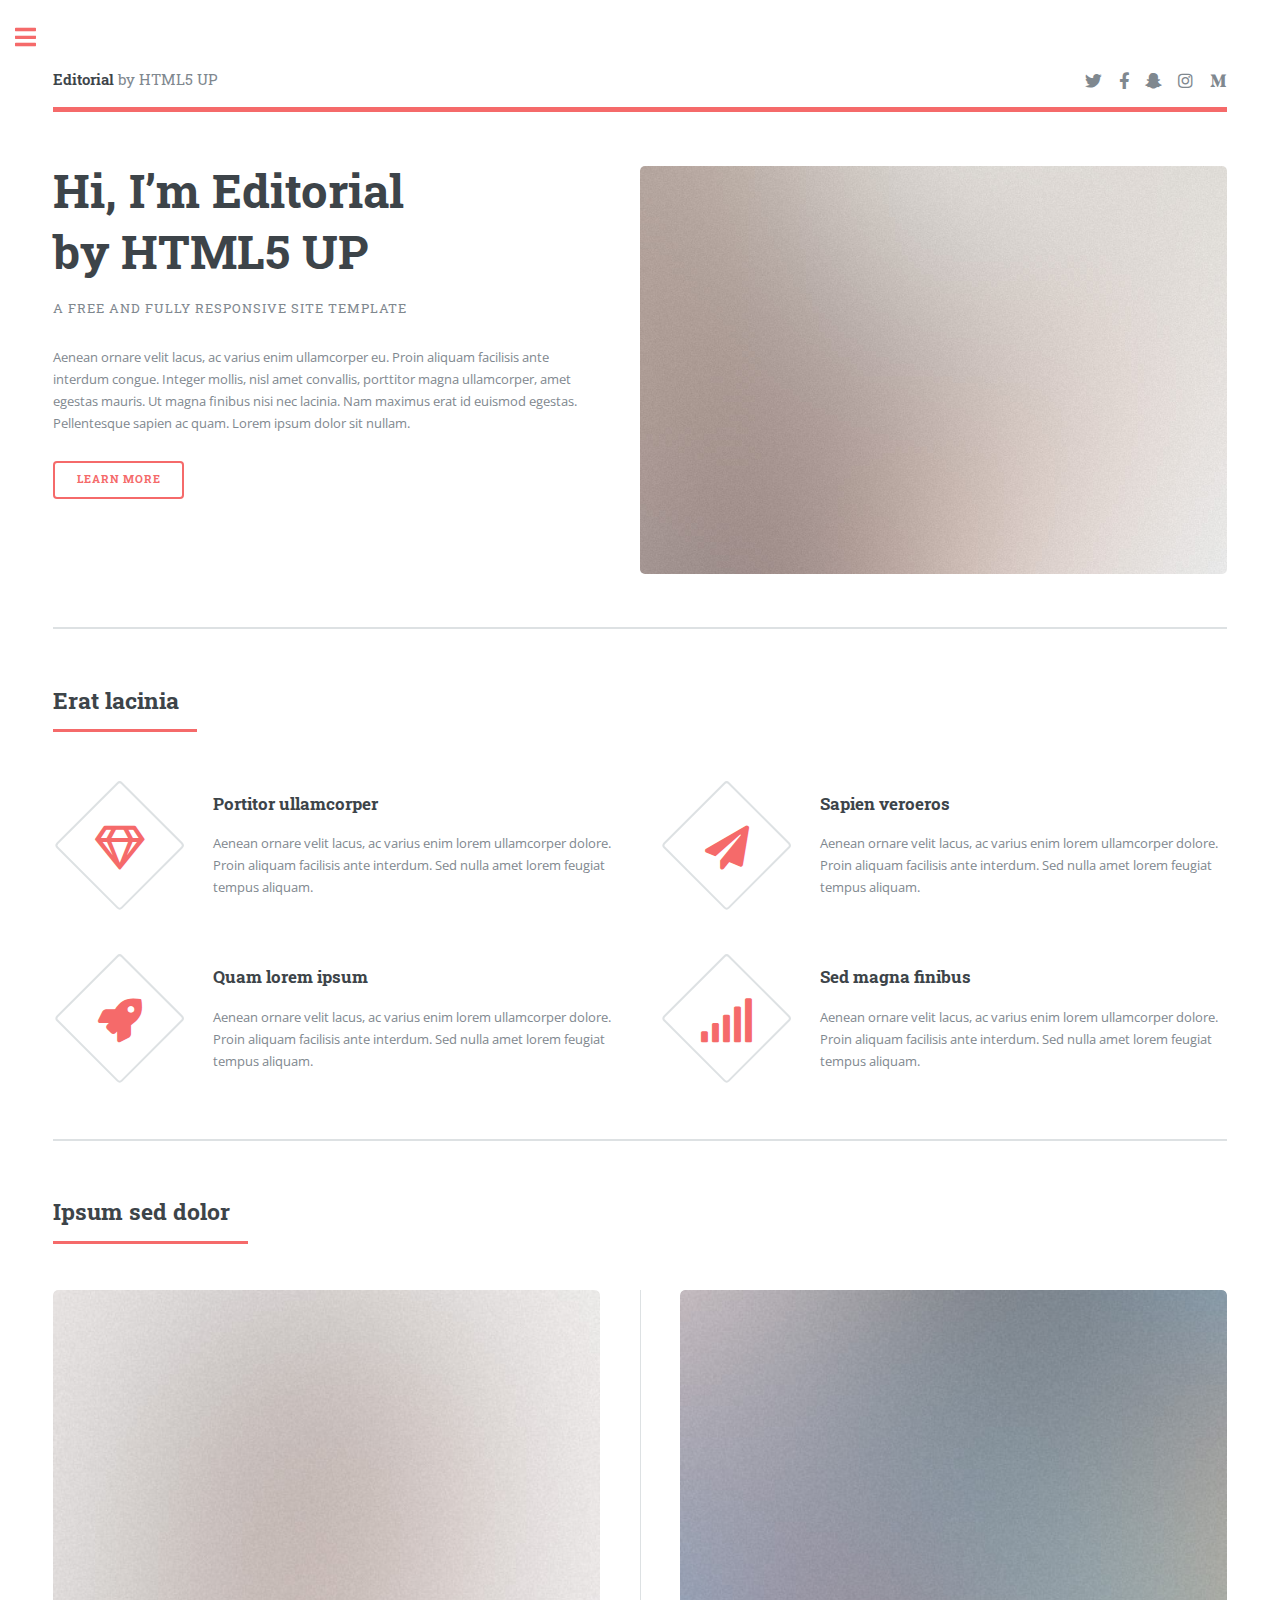
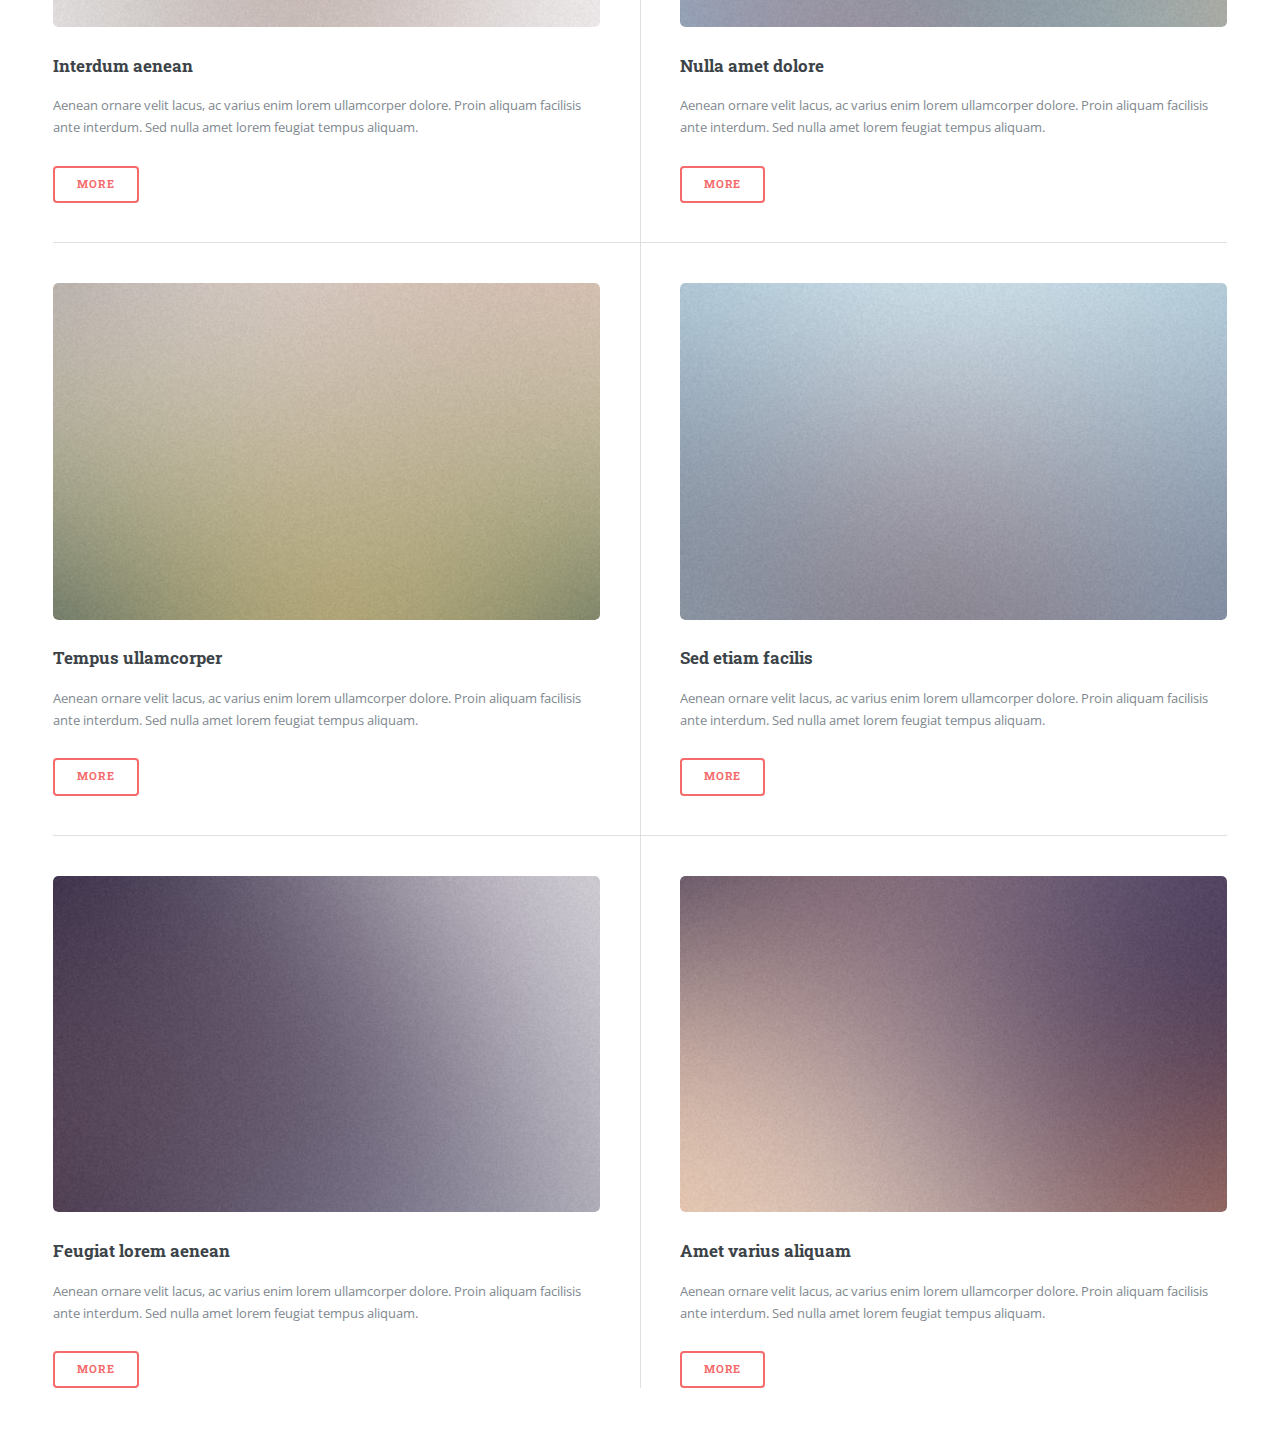
==== index.html @ 4288cfb9 "Add files via upload" ====
<!DOCTYPE HTML>
<!--
	Editorial by HTML5 UP
	html5up.net | @ajlkn
	Free for personal and commercial use under the CCA 3.0 license (html5up.net/license)
-->
<html>
	<head>
		<title>Editorial by HTML5 UP</title>
		<meta charset="utf-8" />
		<meta name="viewport" content="width=device-width, initial-scale=1, user-scalable=no" />
		<link rel="stylesheet" href="assets/css/main.css" />
	</head>
	<body class="is-preload">

		<!-- Wrapper -->
			<div id="wrapper">

				<!-- Main -->
					<div id="main">
						<div class="inner">

							<!-- Header -->
								<header id="header">
									<a href="index.html" class="logo"><strong>Editorial</strong> by HTML5 UP</a>
									<ul class="icons">
										<li><a href="#" class="icon brands fa-twitter"><span class="label">Twitter</span></a></li>
										<li><a href="#" class="icon brands fa-facebook-f"><span class="label">Facebook</span></a></li>
										<li><a href="#" class="icon brands fa-snapchat-ghost"><span class="label">Snapchat</span></a></li>
										<li><a href="#" class="icon brands fa-instagram"><span class="label">Instagram</span></a></li>
										<li><a href="#" class="icon brands fa-medium-m"><span class="label">Medium</span></a></li>
									</ul>
								</header>

							<!-- Banner -->
								<section id="banner">
									<div class="content">
										<header>
											<h1>Hi, I’m Editorial<br />
											by HTML5 UP</h1>
											<p>A free and fully responsive site template</p>
										</header>
										<p>Aenean ornare velit lacus, ac varius enim ullamcorper eu. Proin aliquam facilisis ante interdum congue. Integer mollis, nisl amet convallis, porttitor magna ullamcorper, amet egestas mauris. Ut magna finibus nisi nec lacinia. Nam maximus erat id euismod egestas. Pellentesque sapien ac quam. Lorem ipsum dolor sit nullam.</p>
										<ul class="actions">
											<li><a href="#" class="button big">Learn More</a></li>
										</ul>
									</div>
									<span class="image object">
										<img src="images/pic10.jpg" alt="" />
									</span>
								</section>

							<!-- Section -->
								<section>
									<header class="major">
										<h2>Erat lacinia</h2>
									</header>
									<div class="features">
										<article>
											<span class="icon fa-gem"></span>
											<div class="content">
												<h3>Portitor ullamcorper</h3>
												<p>Aenean ornare velit lacus, ac varius enim lorem ullamcorper dolore. Proin aliquam facilisis ante interdum. Sed nulla amet lorem feugiat tempus aliquam.</p>
											</div>
										</article>
										<article>
											<span class="icon solid fa-paper-plane"></span>
											<div class="content">
												<h3>Sapien veroeros</h3>
												<p>Aenean ornare velit lacus, ac varius enim lorem ullamcorper dolore. Proin aliquam facilisis ante interdum. Sed nulla amet lorem feugiat tempus aliquam.</p>
											</div>
										</article>
										<article>
											<span class="icon solid fa-rocket"></span>
											<div class="content">
												<h3>Quam lorem ipsum</h3>
												<p>Aenean ornare velit lacus, ac varius enim lorem ullamcorper dolore. Proin aliquam facilisis ante interdum. Sed nulla amet lorem feugiat tempus aliquam.</p>
											</div>
										</article>
										<article>
											<span class="icon solid fa-signal"></span>
											<div class="content">
												<h3>Sed magna finibus</h3>
												<p>Aenean ornare velit lacus, ac varius enim lorem ullamcorper dolore. Proin aliquam facilisis ante interdum. Sed nulla amet lorem feugiat tempus aliquam.</p>
											</div>
										</article>
									</div>
								</section>

							<!-- Section -->
								<section>
									<header class="major">
										<h2>Ipsum sed dolor</h2>
									</header>
									<div class="posts">
										<article>
											<a href="#" class="image"><img src="images/pic01.jpg" alt="" /></a>
											<h3>Interdum aenean</h3>
											<p>Aenean ornare velit lacus, ac varius enim lorem ullamcorper dolore. Proin aliquam facilisis ante interdum. Sed nulla amet lorem feugiat tempus aliquam.</p>
											<ul class="actions">
												<li><a href="#" class="button">More</a></li>
											</ul>
										</article>
										<article>
											<a href="#" class="image"><img src="images/pic02.jpg" alt="" /></a>
											<h3>Nulla amet dolore</h3>
											<p>Aenean ornare velit lacus, ac varius enim lorem ullamcorper dolore. Proin aliquam facilisis ante interdum. Sed nulla amet lorem feugiat tempus aliquam.</p>
											<ul class="actions">
												<li><a href="#" class="button">More</a></li>
											</ul>
										</article>
										<article>
											<a href="#" class="image"><img src="images/pic03.jpg" alt="" /></a>
											<h3>Tempus ullamcorper</h3>
											<p>Aenean ornare velit lacus, ac varius enim lorem ullamcorper dolore. Proin aliquam facilisis ante interdum. Sed nulla amet lorem feugiat tempus aliquam.</p>
											<ul class="actions">
												<li><a href="#" class="button">More</a></li>
											</ul>
										</article>
										<article>
											<a href="#" class="image"><img src="images/pic04.jpg" alt="" /></a>
											<h3>Sed etiam facilis</h3>
											<p>Aenean ornare velit lacus, ac varius enim lorem ullamcorper dolore. Proin aliquam facilisis ante interdum. Sed nulla amet lorem feugiat tempus aliquam.</p>
											<ul class="actions">
												<li><a href="#" class="button">More</a></li>
											</ul>
										</article>
										<article>
											<a href="#" class="image"><img src="images/pic05.jpg" alt="" /></a>
											<h3>Feugiat lorem aenean</h3>
											<p>Aenean ornare velit lacus, ac varius enim lorem ullamcorper dolore. Proin aliquam facilisis ante interdum. Sed nulla amet lorem feugiat tempus aliquam.</p>
											<ul class="actions">
												<li><a href="#" class="button">More</a></li>
											</ul>
										</article>
										<article>
											<a href="#" class="image"><img src="images/pic06.jpg" alt="" /></a>
											<h3>Amet varius aliquam</h3>
											<p>Aenean ornare velit lacus, ac varius enim lorem ullamcorper dolore. Proin aliquam facilisis ante interdum. Sed nulla amet lorem feugiat tempus aliquam.</p>
											<ul class="actions">
												<li><a href="#" class="button">More</a></li>
											</ul>
										</article>
									</div>
								</section>

						</div>
					</div>

				<!-- Sidebar -->
					<div id="sidebar">
						<div class="inner">

							<!-- Search -->
								<section id="search" class="alt">
									<form method="post" action="#">
										<input type="text" name="query" id="query" placeholder="Search" />
									</form>
								</section>

							<!-- Menu -->
								<nav id="menu">
									<header class="major">
										<h2>Menu</h2>
									</header>
									<ul>
										<li><a href="index.html">Homepage</a></li>
										<li><a href="generic.html">Generic</a></li>
										<li><a href="elements.html">Elements</a></li>
										<li>
											<span class="opener">Submenu</span>
											<ul>
												<li><a href="#">Lorem Dolor</a></li>
												<li><a href="#">Ipsum Adipiscing</a></li>
												<li><a href="#">Tempus Magna</a></li>
												<li><a href="#">Feugiat Veroeros</a></li>
											</ul>
										</li>
										<li><a href="#">Etiam Dolore</a></li>
										<li><a href="#">Adipiscing</a></li>
										<li>
											<span class="opener">Another Submenu</span>
											<ul>
												<li><a href="#">Lorem Dolor</a></li>
												<li><a href="#">Ipsum Adipiscing</a></li>
												<li><a href="#">Tempus Magna</a></li>
												<li><a href="#">Feugiat Veroeros</a></li>
											</ul>
										</li>
										<li><a href="#">Maximus Erat</a></li>
										<li><a href="#">Sapien Mauris</a></li>
										<li><a href="#">Amet Lacinia</a></li>
									</ul>
								</nav>

							<!-- Section -->
								<section>
									<header class="major">
										<h2>Ante interdum</h2>
									</header>
									<div class="mini-posts">
										<article>
											<a href="#" class="image"><img src="images/pic07.jpg" alt="" /></a>
											<p>Aenean ornare velit lacus, ac varius enim lorem ullamcorper dolore aliquam.</p>
										</article>
										<article>
											<a href="#" class="image"><img src="images/pic08.jpg" alt="" /></a>
											<p>Aenean ornare velit lacus, ac varius enim lorem ullamcorper dolore aliquam.</p>
										</article>
										<article>
											<a href="#" class="image"><img src="images/pic09.jpg" alt="" /></a>
											<p>Aenean ornare velit lacus, ac varius enim lorem ullamcorper dolore aliquam.</p>
										</article>
									</div>
									<ul class="actions">
										<li><a href="#" class="button">More</a></li>
									</ul>
								</section>

							<!-- Section -->
								<section>
									<header class="major">
										<h2>Get in touch</h2>
									</header>
									<p>Sed varius enim lorem ullamcorper dolore aliquam aenean ornare velit lacus, ac varius enim lorem ullamcorper dolore. Proin sed aliquam facilisis ante interdum. Sed nulla amet lorem feugiat tempus aliquam.</p>
									<ul class="contact">
										<li class="icon solid fa-envelope"><a href="#">information@untitled.tld</a></li>
										<li class="icon solid fa-phone">(000) 000-0000</li>
										<li class="icon solid fa-home">1234 Somewhere Road #8254<br />
										Nashville, TN 00000-0000</li>
									</ul>
								</section>

							<!-- Footer -->
								<footer id="footer">
									<p class="copyright">&copy; Untitled. All rights reserved. Demo Images: <a href="https://unsplash.com">Unsplash</a>. Design: <a href="https://html5up.net">HTML5 UP</a>.</p>
								</footer>

						</div>
					</div>

			</div>

		<!-- Scripts -->
			<script src="assets/js/jquery.min.js"></script>
			<script src="assets/js/browser.min.js"></script>
			<script src="assets/js/breakpoints.min.js"></script>
			<script src="assets/js/util.js"></script>
			<script src="assets/js/main.js"></script>

	</body>
</html>
---- assets/css/main.css ----
@import url(fontawesome-all.min.css);
@import url("https://fonts.googleapis.com/css?family=Open+Sans:400,600,400italic,600italic|Roboto+Slab:400,700");
/*
	Editorial by HTML5 UP
	html5up.net | @ajlkn
	Free for personal and commercial use under the CCA 3.0 license (html5up.net/license)
*/
html, body, div, span, applet, object,
iframe, h1, h2, h3, h4, h5, h6, p, blockquote,
pre, a, abbr, acronym, address, big, cite,
code, del, dfn, em, img, ins, kbd, q, s, samp,
small, strike, strong, sub, sup, tt, var, b,
u, i, center, dl, dt, dd, ol, ul, li, fieldset,
form, label, legend, table, caption, tbody,
tfoot, thead, tr, th, td, article, aside,
canvas, details, embed, figure, figcaption,
footer, header, hgroup, menu, nav, output, ruby,
section, summary, time, mark, audio, video {
  margin: 0;
  padding: 0;
  border: 0;
  font-size: 100%;
  font: inherit;
  vertical-align: baseline; }

article, aside, details, figcaption, figure,
footer, header, hgroup, menu, nav, section {
  display: block; }

body {
  line-height: 1; }

ol, ul {
  list-style: none; }

blockquote, q {
  quotes: none; }
  blockquote:before, blockquote:after, q:before, q:after {
    content: '';
    content: none; }

table {
  border-collapse: collapse;
  border-spacing: 0; }

body {
  -webkit-text-size-adjust: none; }

mark {
  background-color: transparent;
  color: inherit; }

input::-moz-focus-inner {
  border: 0;
  padding: 0; }

input, select, textarea {
  -moz-appearance: none;
  -webkit-appearance: none;
  -ms-appearance: none;
  appearance: none; }

/* Basic */
@-ms-viewport {
  width: device-width; }

body {
  -ms-overflow-style: scrollbar; }

@media screen and (max-width: 480px) {
  html, body {
    min-width: 320px; } }

html {
  box-sizing: border-box; }

*, *:before, *:after {
  box-sizing: inherit; }

body {
  background: #ffffff; }
  body.is-preload *, body.is-preload *:before, body.is-preload *:after, body.is-resizing *, body.is-resizing *:before, body.is-resizing *:after {
    -moz-animation: none !important;
    -webkit-animation: none !important;
    -ms-animation: none !important;
    animation: none !important;
    -moz-transition: none !important;
    -webkit-transition: none !important;
    -ms-transition: none !important;
    transition: none !important; }

/* Type */
body, input, select, textarea {
  color: #7f888f;
  font-family: "Open Sans", sans-serif;
  font-size: 13pt;
  font-weight: 400;
  line-height: 1.65; }
  @media screen and (max-width: 1680px) {
    body, input, select, textarea {
      font-size: 11pt; } }
  @media screen and (max-width: 1280px) {
    body, input, select, textarea {
      font-size: 10pt; } }
  @media screen and (max-width: 360px) {
    body, input, select, textarea {
      font-size: 9pt; } }

a {
  -moz-transition: color 0.2s ease-in-out, border-bottom-color 0.2s ease-in-out;
  -webkit-transition: color 0.2s ease-in-out, border-bottom-color 0.2s ease-in-out;
  -ms-transition: color 0.2s ease-in-out, border-bottom-color 0.2s ease-in-out;
  transition: color 0.2s ease-in-out, border-bottom-color 0.2s ease-in-out;
  border-bottom: dotted 1px;
  color: #f56a6a;
  text-decoration: none; }
  a:hover {
    border-bottom-color: #f56a6a;
    color: #f56a6a !important; }
    a:hover strong {
      color: inherit; }

strong, b {
  color: #3d4449;
  font-weight: 600; }

em, i {
  font-style: italic; }

p {
  margin: 0 0 2em 0; }

h1, h2, h3, h4, h5, h6 {
  color: #3d4449;
  font-family: "Roboto Slab", serif;
  font-weight: 700;
  line-height: 1.5;
  margin: 0 0 1em 0; }
  h1 a, h2 a, h3 a, h4 a, h5 a, h6 a {
    color: inherit;
    text-decoration: none;
    border-bottom: 0; }

h1 {
  font-size: 4em;
  margin: 0 0 0.5em 0;
  line-height: 1.3; }

h2 {
  font-size: 1.75em; }

h3 {
  font-size: 1.25em; }

h4 {
  font-size: 1.1em; }

h5 {
  font-size: 0.9em; }

h6 {
  font-size: 0.7em; }

@media screen and (max-width: 1680px) {
  h1 {
    font-size: 3.5em; } }

@media screen and (max-width: 980px) {
  h1 {
    font-size: 3.25em; } }

@media screen and (max-width: 736px) {
  h1 {
    font-size: 2em;
    line-height: 1.4; }
  h2 {
    font-size: 1.5em; } }

sub {
  font-size: 0.8em;
  position: relative;
  top: 0.5em; }

sup {
  font-size: 0.8em;
  position: relative;
  top: -0.5em; }

blockquote {
  border-left: solid 3px rgba(210, 215, 217, 0.75);
  font-style: italic;
  margin: 0 0 2em 0;
  padding: 0.5em 0 0.5em 2em; }

code {
  background: rgba(230, 235, 237, 0.25);
  border-radius: 0.375em;
  border: solid 1px rgba(210, 215, 217, 0.75);
  font-family: "Courier New", monospace;
  font-size: 0.9em;
  margin: 0 0.25em;
  padding: 0.25em 0.65em; }

pre {
  -webkit-overflow-scrolling: touch;
  font-family: "Courier New", monospace;
  font-size: 0.9em;
  margin: 0 0 2em 0; }
  pre code {
    display: block;
    line-height: 1.75;
    padding: 1em 1.5em;
    overflow-x: auto; }

hr {
  border: 0;
  border-bottom: solid 1px rgba(210, 215, 217, 0.75);
  margin: 2em 0; }
  hr.major {
    margin: 3em 0; }

.align-left {
  text-align: left; }

.align-center {
  text-align: center; }

.align-right {
  text-align: right; }

/* Row */
.row {
  display: flex;
  flex-wrap: wrap;
  box-sizing: border-box;
  align-items: stretch; }
  .row > * {
    box-sizing: border-box; }
  .row.gtr-uniform > * > :last-child {
    margin-bottom: 0; }
  .row.aln-left {
    justify-content: flex-start; }
  .row.aln-center {
    justify-content: center; }
  .row.aln-right {
    justify-content: flex-end; }
  .row.aln-top {
    align-items: flex-start; }
  .row.aln-middle {
    align-items: center; }
  .row.aln-bottom {
    align-items: flex-end; }
  .row > .imp {
    order: -1; }
  .row > .col-1 {
    width: 8.33333%; }
  .row > .off-1 {
    margin-left: 8.33333%; }
  .row > .col-2 {
    width: 16.66667%; }
  .row > .off-2 {
    margin-left: 16.66667%; }
  .row > .col-3 {
    width: 25%; }
  .row > .off-3 {
    margin-left: 25%; }
  .row > .col-4 {
    width: 33.33333%; }
  .row > .off-4 {
    margin-left: 33.33333%; }
  .row > .col-5 {
    width: 41.66667%; }
  .row > .off-5 {
    margin-left: 41.66667%; }
  .row > .col-6 {
    width: 50%; }
  .row > .off-6 {
    margin-left: 50%; }
  .row > .col-7 {
    width: 58.33333%; }
  .row > .off-7 {
    margin-left: 58.33333%; }
  .row > .col-8 {
    width: 66.66667%; }
  .row > .off-8 {
    margin-left: 66.66667%; }
  .row > .col-9 {
    width: 75%; }
  .row > .off-9 {
    margin-left: 75%; }
  .row > .col-10 {
    width: 83.33333%; }
  .row > .off-10 {
    margin-left: 83.33333%; }
  .row > .col-11 {
    width: 91.66667%; }
  .row > .off-11 {
    margin-left: 91.66667%; }
  .row > .col-12 {
    width: 100%; }
  .row > .off-12 {
    margin-left: 100%; }
  .row.gtr-0 {
    margin-top: 0;
    margin-left: 0em; }
    .row.gtr-0 > * {
      padding: 0 0 0 0em; }
    .row.gtr-0.gtr-uniform {
      margin-top: 0em; }
      .row.gtr-0.gtr-uniform > * {
        padding-top: 0em; }
  .row.gtr-25 {
    margin-top: 0;
    margin-left: -0.375em; }
    .row.gtr-25 > * {
      padding: 0 0 0 0.375em; }
    .row.gtr-25.gtr-uniform {
      margin-top: -0.375em; }
      .row.gtr-25.gtr-uniform > * {
        padding-top: 0.375em; }
  .row.gtr-50 {
    margin-top: 0;
    margin-left: -0.75em; }
    .row.gtr-50 > * {
      padding: 0 0 0 0.75em; }
    .row.gtr-50.gtr-uniform {
      margin-top: -0.75em; }
      .row.gtr-50.gtr-uniform > * {
        padding-top: 0.75em; }
  .row {
    margin-top: 0;
    margin-left: -1.5em; }
    .row > * {
      padding: 0 0 0 1.5em; }
    .row.gtr-uniform {
      margin-top: -1.5em; }
      .row.gtr-uniform > * {
        padding-top: 1.5em; }
  .row.gtr-150 {
    margin-top: 0;
    margin-left: -2.25em; }
    .row.gtr-150 > * {
      padding: 0 0 0 2.25em; }
    .row.gtr-150.gtr-uniform {
      margin-top: -2.25em; }
      .row.gtr-150.gtr-uniform > * {
        padding-top: 2.25em; }
  .row.gtr-200 {
    margin-top: 0;
    margin-left: -3em; }
    .row.gtr-200 > * {
      padding: 0 0 0 3em; }
    .row.gtr-200.gtr-uniform {
      margin-top: -3em; }
      .row.gtr-200.gtr-uniform > * {
        padding-top: 3em; }
  @media screen and (max-width: 1680px) {
    .row {
      display: flex;
      flex-wrap: wrap;
      box-sizing: border-box;
      align-items: stretch; }
      .row > * {
        box-sizing: border-box; }
      .row.gtr-uniform > * > :last-child {
        margin-bottom: 0; }
      .row.aln-left {
        justify-content: flex-start; }
      .row.aln-center {
        justify-content: center; }
      .row.aln-right {
        justify-content: flex-end; }
      .row.aln-top {
        align-items: flex-start; }
      .row.aln-middle {
        align-items: center; }
      .row.aln-bottom {
        align-items: flex-end; }
      .row > .imp-xlarge {
        order: -1; }
      .row > .col-1-xlarge {
        width: 8.33333%; }
      .row > .off-1-xlarge {
        margin-left: 8.33333%; }
      .row > .col-2-xlarge {
        width: 16.66667%; }
      .row > .off-2-xlarge {
        margin-left: 16.66667%; }
      .row > .col-3-xlarge {
        width: 25%; }
      .row > .off-3-xlarge {
        margin-left: 25%; }
      .row > .col-4-xlarge {
        width: 33.33333%; }
      .row > .off-4-xlarge {
        margin-left: 33.33333%; }
      .row > .col-5-xlarge {
        width: 41.66667%; }
      .row > .off-5-xlarge {
        margin-left: 41.66667%; }
      .row > .col-6-xlarge {
        width: 50%; }
      .row > .off-6-xlarge {
        margin-left: 50%; }
      .row > .col-7-xlarge {
        width: 58.33333%; }
      .row > .off-7-xlarge {
        margin-left: 58.33333%; }
      .row > .col-8-xlarge {
        width: 66.66667%; }
      .row > .off-8-xlarge {
        margin-left: 66.66667%; }
      .row > .col-9-xlarge {
        width: 75%; }
      .row > .off-9-xlarge {
        margin-left: 75%; }
      .row > .col-10-xlarge {
        width: 83.33333%; }
      .row > .off-10-xlarge {
        margin-left: 83.33333%; }
      .row > .col-11-xlarge {
        width: 91.66667%; }
      .row > .off-11-xlarge {
        margin-left: 91.66667%; }
      .row > .col-12-xlarge {
        width: 100%; }
      .row > .off-12-xlarge {
        margin-left: 100%; }
      .row.gtr-0 {
        margin-top: 0;
        margin-left: 0em; }
        .row.gtr-0 > * {
          padding: 0 0 0 0em; }
        .row.gtr-0.gtr-uniform {
          margin-top: 0em; }
          .row.gtr-0.gtr-uniform > * {
            padding-top: 0em; }
      .row.gtr-25 {
        margin-top: 0;
        margin-left: -0.375em; }
        .row.gtr-25 > * {
          padding: 0 0 0 0.375em; }
        .row.gtr-25.gtr-uniform {
          margin-top: -0.375em; }
          .row.gtr-25.gtr-uniform > * {
            padding-top: 0.375em; }
      .row.gtr-50 {
        margin-top: 0;
        margin-left: -0.75em; }
        .row.gtr-50 > * {
          padding: 0 0 0 0.75em; }
        .row.gtr-50.gtr-uniform {
          margin-top: -0.75em; }
          .row.gtr-50.gtr-uniform > * {
            padding-top: 0.75em; }
      .row {
        margin-top: 0;
        margin-left: -1.5em; }
        .row > * {
          padding: 0 0 0 1.5em; }
        .row.gtr-uniform {
          margin-top: -1.5em; }
          .row.gtr-uniform > * {
            padding-top: 1.5em; }
      .row.gtr-150 {
        margin-top: 0;
        margin-left: -2.25em; }
        .row.gtr-150 > * {
          padding: 0 0 0 2.25em; }
        .row.gtr-150.gtr-uniform {
          margin-top: -2.25em; }
          .row.gtr-150.gtr-uniform > * {
            padding-top: 2.25em; }
      .row.gtr-200 {
        margin-top: 0;
        margin-left: -3em; }
        .row.gtr-200 > * {
          padding: 0 0 0 3em; }
        .row.gtr-200.gtr-uniform {
          margin-top: -3em; }
          .row.gtr-200.gtr-uniform > * {
            padding-top: 3em; } }
  @media screen and (max-width: 1280px) {
    .row {
      display: flex;
      flex-wrap: wrap;
      box-sizing: border-box;
      align-items: stretch; }
      .row > * {
        box-sizing: border-box; }
      .row.gtr-uniform > * > :last-child {
        margin-bottom: 0; }
      .row.aln-left {
        justify-content: flex-start; }
      .row.aln-center {
        justify-content: center; }
      .row.aln-right {
        justify-content: flex-end; }
      .row.aln-top {
        align-items: flex-start; }
      .row.aln-middle {
        align-items: center; }
      .row.aln-bottom {
        align-items: flex-end; }
      .row > .imp-large {
        order: -1; }
      .row > .col-1-large {
        width: 8.33333%; }
      .row > .off-1-large {
        margin-left: 8.33333%; }
      .row > .col-2-large {
        width: 16.66667%; }
      .row > .off-2-large {
        margin-left: 16.66667%; }
      .row > .col-3-large {
        width: 25%; }
      .row > .off-3-large {
        margin-left: 25%; }
      .row > .col-4-large {
        width: 33.33333%; }
      .row > .off-4-large {
        margin-left: 33.33333%; }
      .row > .col-5-large {
        width: 41.66667%; }
      .row > .off-5-large {
        margin-left: 41.66667%; }
      .row > .col-6-large {
        width: 50%; }
      .row > .off-6-large {
        margin-left: 50%; }
      .row > .col-7-large {
        width: 58.33333%; }
      .row > .off-7-large {
        margin-left: 58.33333%; }
      .row > .col-8-large {
        width: 66.66667%; }
      .row > .off-8-large {
        margin-left: 66.66667%; }
      .row > .col-9-large {
        width: 75%; }
      .row > .off-9-large {
        margin-left: 75%; }
      .row > .col-10-large {
        width: 83.33333%; }
      .row > .off-10-large {
        margin-left: 83.33333%; }
      .row > .col-11-large {
        width: 91.66667%; }
      .row > .off-11-large {
        margin-left: 91.66667%; }
      .row > .col-12-large {
        width: 100%; }
      .row > .off-12-large {
        margin-left: 100%; }
      .row.gtr-0 {
        margin-top: 0;
        margin-left: 0em; }
        .row.gtr-0 > * {
          padding: 0 0 0 0em; }
        .row.gtr-0.gtr-uniform {
          margin-top: 0em; }
          .row.gtr-0.gtr-uniform > * {
            padding-top: 0em; }
      .row.gtr-25 {
        margin-top: 0;
        margin-left: -0.375em; }
        .row.gtr-25 > * {
          padding: 0 0 0 0.375em; }
        .row.gtr-25.gtr-uniform {
          margin-top: -0.375em; }
          .row.gtr-25.gtr-uniform > * {
            padding-top: 0.375em; }
      .row.gtr-50 {
        margin-top: 0;
        margin-left: -0.75em; }
        .row.gtr-50 > * {
          padding: 0 0 0 0.75em; }
        .row.gtr-50.gtr-uniform {
          margin-top: -0.75em; }
          .row.gtr-50.gtr-uniform > * {
            padding-top: 0.75em; }
      .row {
        margin-top: 0;
        margin-left: -1.5em; }
        .row > * {
          padding: 0 0 0 1.5em; }
        .row.gtr-uniform {
          margin-top: -1.5em; }
          .row.gtr-uniform > * {
            padding-top: 1.5em; }
      .row.gtr-150 {
        margin-top: 0;
        margin-left: -2.25em; }
        .row.gtr-150 > * {
          padding: 0 0 0 2.25em; }
        .row.gtr-150.gtr-uniform {
          margin-top: -2.25em; }
          .row.gtr-150.gtr-uniform > * {
            padding-top: 2.25em; }
      .row.gtr-200 {
        margin-top: 0;
        margin-left: -3em; }
        .row.gtr-200 > * {
          padding: 0 0 0 3em; }
        .row.gtr-200.gtr-uniform {
          margin-top: -3em; }
          .row.gtr-200.gtr-uniform > * {
            padding-top: 3em; } }
  @media screen and (max-width: 980px) {
    .row {
      display: flex;
      flex-wrap: wrap;
      box-sizing: border-box;
      align-items: stretch; }
      .row > * {
        box-sizing: border-box; }
      .row.gtr-uniform > * > :last-child {
        margin-bottom: 0; }
      .row.aln-left {
        justify-content: flex-start; }
      .row.aln-center {
        justify-content: center; }
      .row.aln-right {
        justify-content: flex-end; }
      .row.aln-top {
        align-items: flex-start; }
      .row.aln-middle {
        align-items: center; }
      .row.aln-bottom {
        align-items: flex-end; }
      .row > .imp-medium {
        order: -1; }
      .row > .col-1-medium {
        width: 8.33333%; }
      .row > .off-1-medium {
        margin-left: 8.33333%; }
      .row > .col-2-medium {
        width: 16.66667%; }
      .row > .off-2-medium {
        margin-left: 16.66667%; }
      .row > .col-3-medium {
        width: 25%; }
      .row > .off-3-medium {
        margin-left: 25%; }
      .row > .col-4-medium {
        width: 33.33333%; }
      .row > .off-4-medium {
        margin-left: 33.33333%; }
      .row > .col-5-medium {
        width: 41.66667%; }
      .row > .off-5-medium {
        margin-left: 41.66667%; }
      .row > .col-6-medium {
        width: 50%; }
      .row > .off-6-medium {
        margin-left: 50%; }
      .row > .col-7-medium {
        width: 58.33333%; }
      .row > .off-7-medium {
        margin-left: 58.33333%; }
      .row > .col-8-medium {
        width: 66.66667%; }
      .row > .off-8-medium {
        margin-left: 66.66667%; }
      .row > .col-9-medium {
        width: 75%; }
      .row > .off-9-medium {
        margin-left: 75%; }
      .row > .col-10-medium {
        width: 83.33333%; }
      .row > .off-10-medium {
        margin-left: 83.33333%; }
      .row > .col-11-medium {
        width: 91.66667%; }
      .row > .off-11-medium {
        margin-left: 91.66667%; }
      .row > .col-12-medium {
        width: 100%; }
      .row > .off-12-medium {
        margin-left: 100%; }
      .row.gtr-0 {
        margin-top: 0;
        margin-left: 0em; }
        .row.gtr-0 > * {
          padding: 0 0 0 0em; }
        .row.gtr-0.gtr-uniform {
          margin-top: 0em; }
          .row.gtr-0.gtr-uniform > * {
            padding-top: 0em; }
      .row.gtr-25 {
        margin-top: 0;
        margin-left: -0.375em; }
        .row.gtr-25 > * {
          padding: 0 0 0 0.375em; }
        .row.gtr-25.gtr-uniform {
          margin-top: -0.375em; }
          .row.gtr-25.gtr-uniform > * {
            padding-top: 0.375em; }
      .row.gtr-50 {
        margin-top: 0;
        margin-left: -0.75em; }
        .row.gtr-50 > * {
          padding: 0 0 0 0.75em; }
        .row.gtr-50.gtr-uniform {
          margin-top: -0.75em; }
          .row.gtr-50.gtr-uniform > * {
            padding-top: 0.75em; }
      .row {
        margin-top: 0;
        margin-left: -1.5em; }
        .row > * {
          padding: 0 0 0 1.5em; }
        .row.gtr-uniform {
          margin-top: -1.5em; }
          .row.gtr-uniform > * {
            padding-top: 1.5em; }
      .row.gtr-150 {
        margin-top: 0;
        margin-left: -2.25em; }
        .row.gtr-150 > * {
          padding: 0 0 0 2.25em; }
        .row.gtr-150.gtr-uniform {
          margin-top: -2.25em; }
          .row.gtr-150.gtr-uniform > * {
            padding-top: 2.25em; }
      .row.gtr-200 {
        margin-top: 0;
        margin-left: -3em; }
        .row.gtr-200 > * {
          padding: 0 0 0 3em; }
        .row.gtr-200.gtr-uniform {
          margin-top: -3em; }
          .row.gtr-200.gtr-uniform > * {
            padding-top: 3em; } }
  @media screen and (max-width: 736px) {
    .row {
      display: flex;
      flex-wrap: wrap;
      box-sizing: border-box;
      align-items: stretch; }
      .row > * {
        box-sizing: border-box; }
      .row.gtr-uniform > * > :last-child {
        margin-bottom: 0; }
      .row.aln-left {
        justify-content: flex-start; }
      .row.aln-center {
        justify-content: center; }
      .row.aln-right {
        justify-content: flex-end; }
      .row.aln-top {
        align-items: flex-start; }
      .row.aln-middle {
        align-items: center; }
      .row.aln-bottom {
        align-items: flex-end; }
      .row > .imp-small {
        order: -1; }
      .row > .col-1-small {
        width: 8.33333%; }
      .row > .off-1-small {
        margin-left: 8.33333%; }
      .row > .col-2-small {
        width: 16.66667%; }
      .row > .off-2-small {
        margin-left: 16.66667%; }
      .row > .col-3-small {
        width: 25%; }
      .row > .off-3-small {
        margin-left: 25%; }
      .row > .col-4-small {
        width: 33.33333%; }
      .row > .off-4-small {
        margin-left: 33.33333%; }
      .row > .col-5-small {
        width: 41.66667%; }
      .row > .off-5-small {
        margin-left: 41.66667%; }
      .row > .col-6-small {
        width: 50%; }
      .row > .off-6-small {
        margin-left: 50%; }
      .row > .col-7-small {
        width: 58.33333%; }
      .row > .off-7-small {
        margin-left: 58.33333%; }
      .row > .col-8-small {
        width: 66.66667%; }
      .row > .off-8-small {
        margin-left: 66.66667%; }
      .row > .col-9-small {
        width: 75%; }
      .row > .off-9-small {
        margin-left: 75%; }
      .row > .col-10-small {
        width: 83.33333%; }
      .row > .off-10-small {
        margin-left: 83.33333%; }
      .row > .col-11-small {
        width: 91.66667%; }
      .row > .off-11-small {
        margin-left: 91.66667%; }
      .row > .col-12-small {
        width: 100%; }
      .row > .off-12-small {
        margin-left: 100%; }
      .row.gtr-0 {
        margin-top: 0;
        margin-left: 0em; }
        .row.gtr-0 > * {
          padding: 0 0 0 0em; }
        .row.gtr-0.gtr-uniform {
          margin-top: 0em; }
          .row.gtr-0.gtr-uniform > * {
            padding-top: 0em; }
      .row.gtr-25 {
        margin-top: 0;
        margin-left: -0.375em; }
        .row.gtr-25 > * {
          padding: 0 0 0 0.375em; }
        .row.gtr-25.gtr-uniform {
          margin-top: -0.375em; }
          .row.gtr-25.gtr-uniform > * {
            padding-top: 0.375em; }
      .row.gtr-50 {
        margin-top: 0;
        margin-left: -0.75em; }
        .row.gtr-50 > * {
          padding: 0 0 0 0.75em; }
        .row.gtr-50.gtr-uniform {
          margin-top: -0.75em; }
          .row.gtr-50.gtr-uniform > * {
            padding-top: 0.75em; }
      .row {
        margin-top: 0;
        margin-left: -1.5em; }
        .row > * {
          padding: 0 0 0 1.5em; }
        .row.gtr-uniform {
          margin-top: -1.5em; }
          .row.gtr-uniform > * {
            padding-top: 1.5em; }
      .row.gtr-150 {
        margin-top: 0;
        margin-left: -2.25em; }
        .row.gtr-150 > * {
          padding: 0 0 0 2.25em; }
        .row.gtr-150.gtr-uniform {
          margin-top: -2.25em; }
          .row.gtr-150.gtr-uniform > * {
            padding-top: 2.25em; }
      .row.gtr-200 {
        margin-top: 0;
        margin-left: -3em; }
        .row.gtr-200 > * {
          padding: 0 0 0 3em; }
        .row.gtr-200.gtr-uniform {
          margin-top: -3em; }
          .row.gtr-200.gtr-uniform > * {
            padding-top: 3em; } }
  @media screen and (max-width: 480px) {
    .row {
      display: flex;
      flex-wrap: wrap;
      box-sizing: border-box;
      align-items: stretch; }
      .row > * {
        box-sizing: border-box; }
      .row.gtr-uniform > * > :last-child {
        margin-bottom: 0; }
      .row.aln-left {
        justify-content: flex-start; }
      .row.aln-center {
        justify-content: center; }
      .row.aln-right {
        justify-content: flex-end; }
      .row.aln-top {
        align-items: flex-start; }
      .row.aln-middle {
        align-items: center; }
      .row.aln-bottom {
        align-items: flex-end; }
      .row > .imp-xsmall {
        order: -1; }
      .row > .col-1-xsmall {
        width: 8.33333%; }
      .row > .off-1-xsmall {
        margin-left: 8.33333%; }
      .row > .col-2-xsmall {
        width: 16.66667%; }
      .row > .off-2-xsmall {
        margin-left: 16.66667%; }
      .row > .col-3-xsmall {
        width: 25%; }
      .row > .off-3-xsmall {
        margin-left: 25%; }
      .row > .col-4-xsmall {
        width: 33.33333%; }
      .row > .off-4-xsmall {
        margin-left: 33.33333%; }
      .row > .col-5-xsmall {
        width: 41.66667%; }
      .row > .off-5-xsmall {
        margin-left: 41.66667%; }
      .row > .col-6-xsmall {
        width: 50%; }
      .row > .off-6-xsmall {
        margin-left: 50%; }
      .row > .col-7-xsmall {
        width: 58.33333%; }
      .row > .off-7-xsmall {
        margin-left: 58.33333%; }
      .row > .col-8-xsmall {
        width: 66.66667%; }
      .row > .off-8-xsmall {
        margin-left: 66.66667%; }
      .row > .col-9-xsmall {
        width: 75%; }
      .row > .off-9-xsmall {
        margin-left: 75%; }
      .row > .col-10-xsmall {
        width: 83.33333%; }
      .row > .off-10-xsmall {
        margin-left: 83.33333%; }
      .row > .col-11-xsmall {
        width: 91.66667%; }
      .row > .off-11-xsmall {
        margin-left: 91.66667%; }
      .row > .col-12-xsmall {
        width: 100%; }
      .row > .off-12-xsmall {
        margin-left: 100%; }
      .row.gtr-0 {
        margin-top: 0;
        margin-left: 0em; }
        .row.gtr-0 > * {
          padding: 0 0 0 0em; }
        .row.gtr-0.gtr-uniform {
          margin-top: 0em; }
          .row.gtr-0.gtr-uniform > * {
            padding-top: 0em; }
      .row.gtr-25 {
        margin-top: 0;
        margin-left: -0.375em; }
        .row.gtr-25 > * {
          padding: 0 0 0 0.375em; }
        .row.gtr-25.gtr-uniform {
          margin-top: -0.375em; }
          .row.gtr-25.gtr-uniform > * {
            padding-top: 0.375em; }
      .row.gtr-50 {
        margin-top: 0;
        margin-left: -0.75em; }
        .row.gtr-50 > * {
          padding: 0 0 0 0.75em; }
        .row.gtr-50.gtr-uniform {
          margin-top: -0.75em; }
          .row.gtr-50.gtr-uniform > * {
            padding-top: 0.75em; }
      .row {
        margin-top: 0;
        margin-left: -1.5em; }
        .row > * {
          padding: 0 0 0 1.5em; }
        .row.gtr-uniform {
          margin-top: -1.5em; }
          .row.gtr-uniform > * {
            padding-top: 1.5em; }
      .row.gtr-150 {
        margin-top: 0;
        margin-left: -2.25em; }
        .row.gtr-150 > * {
          padding: 0 0 0 2.25em; }
        .row.gtr-150.gtr-uniform {
          margin-top: -2.25em; }
          .row.gtr-150.gtr-uniform > * {
            padding-top: 2.25em; }
      .row.gtr-200 {
        margin-top: 0;
        margin-left: -3em; }
        .row.gtr-200 > * {
          padding: 0 0 0 3em; }
        .row.gtr-200.gtr-uniform {
          margin-top: -3em; }
          .row.gtr-200.gtr-uniform > * {
            padding-top: 3em; } }

/* Section/Article */
section.special, article.special {
  text-align: center; }

header p {
  font-family: "Roboto Slab", serif;
  font-size: 1em;
  font-weight: 400;
  letter-spacing: 0.075em;
  margin-top: -0.5em;
  text-transform: uppercase; }

header.major > :last-child {
  border-bottom: solid 3px #f56a6a;
  display: inline-block;
  margin: 0 0 2em 0;
  padding: 0 0.75em 0.5em 0; }

header.main > :last-child {
  margin: 0 0 1em 0; }

/* Form */
form {
  margin: 0 0 2em 0; }

label {
  color: #3d4449;
  display: block;
  font-size: 0.9em;
  font-weight: 600;
  margin: 0 0 1em 0; }

input[type="text"],
input[type="password"],
input[type="email"],
input[type="tel"],
input[type="search"],
input[type="url"],
select,
textarea {
  -moz-appearance: none;
  -webkit-appearance: none;
  -ms-appearance: none;
  appearance: none;
  background: #ffffff;
  border-radius: 0.375em;
  border: none;
  border: solid 1px rgba(210, 215, 217, 0.75);
  color: inherit;
  display: block;
  outline: 0;
  padding: 0 1em;
  text-decoration: none;
  width: 100%; }
  input[type="text"]:invalid,
  input[type="password"]:invalid,
  input[type="email"]:invalid,
  input[type="tel"]:invalid,
  input[type="search"]:invalid,
  input[type="url"]:invalid,
  select:invalid,
  textarea:invalid {
    box-shadow: none; }
  input[type="text"]:focus,
  input[type="password"]:focus,
  input[type="email"]:focus,
  input[type="tel"]:focus,
  input[type="search"]:focus,
  input[type="url"]:focus,
  select:focus,
  textarea:focus {
    border-color: #f56a6a;
    box-shadow: 0 0 0 1px #f56a6a; }

select {
  background-image: url("data:image/svg+xml;charset=utf8,%3Csvg xmlns='http://www.w3.org/2000/svg' width='40' height='40' preserveAspectRatio='none' viewBox='0 0 40 40'%3E%3Cpath d='M9.4,12.3l10.4,10.4l10.4-10.4c0.2-0.2,0.5-0.4,0.9-0.4c0.3,0,0.6,0.1,0.9,0.4l3.3,3.3c0.2,0.2,0.4,0.5,0.4,0.9 c0,0.4-0.1,0.6-0.4,0.9L20.7,31.9c-0.2,0.2-0.5,0.4-0.9,0.4c-0.3,0-0.6-0.1-0.9-0.4L4.3,17.3c-0.2-0.2-0.4-0.5-0.4-0.9 c0-0.4,0.1-0.6,0.4-0.9l3.3-3.3c0.2-0.2,0.5-0.4,0.9-0.4S9.1,12.1,9.4,12.3z' fill='rgba(210, 215, 217, 0.75)' /%3E%3C/svg%3E");
  background-size: 1.25em;
  background-repeat: no-repeat;
  background-position: calc(100% - 1em) center;
  height: 2.75em;
  padding-right: 2.75em;
  text-overflow: ellipsis; }
  select option {
    color: #3d4449;
    background: #ffffff; }
  select:focus::-ms-value {
    background-color: transparent; }
  select::-ms-expand {
    display: none; }

input[type="text"],
input[type="password"],
input[type="email"],
input[type="tel"],
input[type="search"],
input[type="url"],
select {
  height: 2.75em; }

textarea {
  padding: 0.75em 1em; }

input[type="checkbox"],
input[type="radio"] {
  -moz-appearance: none;
  -webkit-appearance: none;
  -ms-appearance: none;
  appearance: none;
  display: block;
  float: left;
  margin-right: -2em;
  opacity: 0;
  width: 1em;
  z-index: -1; }
  input[type="checkbox"] + label,
  input[type="radio"] + label {
    text-decoration: none;
    color: #7f888f;
    cursor: pointer;
    display: inline-block;
    font-size: 1em;
    font-weight: 400;
    padding-left: 2.4em;
    padding-right: 0.75em;
    position: relative; }
    input[type="checkbox"] + label:before,
    input[type="radio"] + label:before {
      -moz-osx-font-smoothing: grayscale;
      -webkit-font-smoothing: antialiased;
      display: inline-block;
      font-style: normal;
      font-variant: normal;
      text-rendering: auto;
      line-height: 1;
      text-transform: none !important;
      font-family: 'Font Awesome 5 Free';
      font-weight: 900; }
    input[type="checkbox"] + label:before,
    input[type="radio"] + label:before {
      background: #ffffff;
      border-radius: 0.375em;
      border: solid 1px rgba(210, 215, 217, 0.75);
      content: '';
      display: inline-block;
      font-size: 0.8em;
      height: 2.0625em;
      left: 0;
      line-height: 2.0625em;
      position: absolute;
      text-align: center;
      top: 0;
      width: 2.0625em; }
  input[type="checkbox"]:checked + label:before,
  input[type="radio"]:checked + label:before {
    background: #3d4449;
    border-color: #3d4449;
    color: #ffffff;
    content: '\f00c'; }
  input[type="checkbox"]:focus + label:before,
  input[type="radio"]:focus + label:before {
    border-color: #f56a6a;
    box-shadow: 0 0 0 1px #f56a6a; }

input[type="checkbox"] + label:before {
  border-radius: 0.375em; }

input[type="radio"] + label:before {
  border-radius: 100%; }

::-webkit-input-placeholder {
  color: #9fa3a6 !important;
  opacity: 1.0; }

:-moz-placeholder {
  color: #9fa3a6 !important;
  opacity: 1.0; }

::-moz-placeholder {
  color: #9fa3a6 !important;
  opacity: 1.0; }

:-ms-input-placeholder {
  color: #9fa3a6 !important;
  opacity: 1.0; }

/* Box */
.box {
  border-radius: 0.375em;
  border: solid 1px rgba(210, 215, 217, 0.75);
  margin-bottom: 2em;
  padding: 1.5em; }
  .box > :last-child,
  .box > :last-child > :last-child,
  .box > :last-child > :last-child > :last-child {
    margin-bottom: 0; }
  .box.alt {
    border: 0;
    border-radius: 0;
    padding: 0; }

/* Icon */
.icon {
  text-decoration: none;
  border-bottom: none;
  position: relative; }
  .icon:before {
    -moz-osx-font-smoothing: grayscale;
    -webkit-font-smoothing: antialiased;
    display: inline-block;
    font-style: normal;
    font-variant: normal;
    text-rendering: auto;
    line-height: 1;
    text-transform: none !important;
    font-family: 'Font Awesome 5 Free';
    font-weight: 400; }
  .icon > .label {
    display: none; }
  .icon:before {
    line-height: inherit; }
  .icon.solid:before {
    font-weight: 900; }
  .icon.brands:before {
    font-family: 'Font Awesome 5 Brands'; }

/* Image */
.image {
  border-radius: 0.375em;
  border: 0;
  display: inline-block;
  position: relative; }
  .image img {
    border-radius: 0.375em;
    display: block; }
  .image.left, .image.right {
    max-width: 40%; }
    .image.left img, .image.right img {
      width: 100%; }
  .image.left {
    float: left;
    padding: 0 1.5em 1em 0;
    top: 0.25em; }
  .image.right {
    float: right;
    padding: 0 0 1em 1.5em;
    top: 0.25em; }
  .image.fit {
    display: block;
    margin: 0 0 2em 0;
    width: 100%; }
    .image.fit img {
      width: 100%; }
  .image.main {
    display: block;
    margin: 0 0 3em 0;
    width: 100%; }
    .image.main img {
      width: 100%; }

a.image {
  overflow: hidden; }
  a.image img {
    -moz-transition: -moz-transform 0.2s ease;
    -webkit-transition: -webkit-transform 0.2s ease;
    -ms-transition: -ms-transform 0.2s ease;
    transition: transform 0.2s ease; }
  a.image:hover img {
    -moz-transform: scale(1.075);
    -webkit-transform: scale(1.075);
    -ms-transform: scale(1.075);
    transform: scale(1.075); }

/* List */
ol {
  list-style: decimal;
  margin: 0 0 2em 0;
  padding-left: 1.25em; }
  ol li {
    padding-left: 0.25em; }

ul {
  list-style: disc;
  margin: 0 0 2em 0;
  padding-left: 1em; }
  ul li {
    padding-left: 0.5em; }
  ul.alt {
    list-style: none;
    padding-left: 0; }
    ul.alt li {
      border-top: solid 1px rgba(210, 215, 217, 0.75);
      padding: 0.5em 0; }
      ul.alt li:first-child {
        border-top: 0;
        padding-top: 0; }

dl {
  margin: 0 0 2em 0; }
  dl dt {
    display: block;
    font-weight: 600;
    margin: 0 0 1em 0; }
  dl dd {
    margin-left: 2em; }

/* Actions */
ul.actions {
  display: -moz-flex;
  display: -webkit-flex;
  display: -ms-flex;
  display: flex;
  cursor: default;
  list-style: none;
  margin-left: -1em;
  padding-left: 0; }
  ul.actions li {
    padding: 0 0 0 1em;
    vertical-align: middle; }
  ul.actions.special {
    -moz-justify-content: center;
    -webkit-justify-content: center;
    -ms-justify-content: center;
    justify-content: center;
    width: 100%;
    margin-left: 0; }
    ul.actions.special li:first-child {
      padding-left: 0; }
  ul.actions.stacked {
    -moz-flex-direction: column;
    -webkit-flex-direction: column;
    -ms-flex-direction: column;
    flex-direction: column;
    margin-left: 0; }
    ul.actions.stacked li {
      padding: 1.3em 0 0 0; }
      ul.actions.stacked li:first-child {
        padding-top: 0; }
  ul.actions.fit {
    width: calc(100% + 1em); }
    ul.actions.fit li {
      -moz-flex-grow: 1;
      -webkit-flex-grow: 1;
      -ms-flex-grow: 1;
      flex-grow: 1;
      -moz-flex-shrink: 1;
      -webkit-flex-shrink: 1;
      -ms-flex-shrink: 1;
      flex-shrink: 1;
      width: 100%; }
      ul.actions.fit li > * {
        width: 100%; }
    ul.actions.fit.stacked {
      width: 100%; }

/* Icons */
ul.icons {
  cursor: default;
  list-style: none;
  padding-left: 0; }
  ul.icons li {
    display: inline-block;
    padding: 0 1em 0 0; }
    ul.icons li:last-child {
      padding-right: 0; }
    ul.icons li .icon {
      color: inherit; }
      ul.icons li .icon:before {
        font-size: 1.25em; }

/* Contact */
ul.contact {
  list-style: none;
  padding: 0; }
  ul.contact li {
    text-decoration: none;
    border-top: solid 1px rgba(210, 215, 217, 0.75);
    margin: 1.5em 0 0 0;
    padding: 1.5em 0 0 3em;
    position: relative; }
    ul.contact li:before {
      -moz-osx-font-smoothing: grayscale;
      -webkit-font-smoothing: antialiased;
      display: inline-block;
      font-style: normal;
      font-variant: normal;
      text-rendering: auto;
      line-height: 1;
      text-transform: none !important;
      font-family: 'Font Awesome 5 Free';
      font-weight: 400; }
    ul.contact li:before {
      color: #f56a6a;
      display: inline-block;
      font-size: 1.5em;
      height: 1.125em;
      left: 0;
      line-height: 1.125em;
      position: absolute;
      text-align: center;
      top: 1em;
      width: 1.5em; }
    ul.contact li:first-child {
      border-top: 0;
      margin-top: 0;
      padding-top: 0; }
      ul.contact li:first-child:before {
        top: 0; }
    ul.contact li a {
      color: inherit; }

/* Pagination */
ul.pagination {
  cursor: default;
  list-style: none;
  padding-left: 0; }
  ul.pagination li {
    display: inline-block;
    padding-left: 0;
    vertical-align: middle; }
    ul.pagination li > .page {
      -moz-transition: background-color 0.2s ease-in-out, color 0.2s ease-in-out;
      -webkit-transition: background-color 0.2s ease-in-out, color 0.2s ease-in-out;
      -ms-transition: background-color 0.2s ease-in-out, color 0.2s ease-in-out;
      transition: background-color 0.2s ease-in-out, color 0.2s ease-in-out;
      border-bottom: 0;
      border-radius: 0.375em;
      display: inline-block;
      font-size: 0.8em;
      font-weight: 600;
      height: 2em;
      line-height: 2em;
      margin: 0 0.125em;
      min-width: 2em;
      padding: 0 0.5em;
      text-align: center; }
      ul.pagination li > .page.active {
        background-color: #f56a6a;
        color: #ffffff !important; }
        ul.pagination li > .page.active:hover {
          background-color: #f67878; }
        ul.pagination li > .page.active:active {
          background-color: #f45c5c; }
    ul.pagination li:first-child {
      padding-right: 0.75em; }
    ul.pagination li:last-child {
      padding-left: 0.75em; }
  @media screen and (max-width: 480px) {
    ul.pagination li:nth-child(n+2):nth-last-child(n+2) {
      display: none; }
    ul.pagination li:first-child {
      padding-right: 0; } }

/* Table */
.table-wrapper {
  -webkit-overflow-scrolling: touch;
  overflow-x: auto; }

table {
  margin: 0 0 2em 0;
  width: 100%; }
  table tbody tr {
    border: solid 1px rgba(210, 215, 217, 0.75);
    border-left: 0;
    border-right: 0; }
    table tbody tr:nth-child(2n + 1) {
      background-color: rgba(230, 235, 237, 0.25); }
  table td {
    padding: 0.75em 0.75em; }
  table th {
    color: #3d4449;
    font-size: 0.9em;
    font-weight: 600;
    padding: 0 0.75em 0.75em 0.75em;
    text-align: left; }
  table thead {
    border-bottom: solid 2px rgba(210, 215, 217, 0.75); }
  table tfoot {
    border-top: solid 2px rgba(210, 215, 217, 0.75); }
  table.alt {
    border-collapse: separate; }
    table.alt tbody tr td {
      border: solid 1px rgba(210, 215, 217, 0.75);
      border-left-width: 0;
      border-top-width: 0; }
      table.alt tbody tr td:first-child {
        border-left-width: 1px; }
    table.alt tbody tr:first-child td {
      border-top-width: 1px; }
    table.alt thead {
      border-bottom: 0; }
    table.alt tfoot {
      border-top: 0; }

/* Button */
input[type="submit"],
input[type="reset"],
input[type="button"],
button,
.button {
  -moz-appearance: none;
  -webkit-appearance: none;
  -ms-appearance: none;
  appearance: none;
  -moz-transition: background-color 0.2s ease-in-out, color 0.2s ease-in-out;
  -webkit-transition: background-color 0.2s ease-in-out, color 0.2s ease-in-out;
  -ms-transition: background-color 0.2s ease-in-out, color 0.2s ease-in-out;
  transition: background-color 0.2s ease-in-out, color 0.2s ease-in-out;
  background-color: transparent;
  border-radius: 0.375em;
  border: 0;
  box-shadow: inset 0 0 0 2px #f56a6a;
  color: #f56a6a !important;
  cursor: pointer;
  display: inline-block;
  font-family: "Roboto Slab", serif;
  font-size: 0.8em;
  font-weight: 700;
  height: 3.5em;
  letter-spacing: 0.075em;
  line-height: 3.5em;
  padding: 0 2.25em;
  text-align: center;
  text-decoration: none;
  text-transform: uppercase;
  white-space: nowrap; }
  input[type="submit"]:hover,
  input[type="reset"]:hover,
  input[type="button"]:hover,
  button:hover,
  .button:hover {
    background-color: rgba(245, 106, 106, 0.05); }
  input[type="submit"]:active,
  input[type="reset"]:active,
  input[type="button"]:active,
  button:active,
  .button:active {
    background-color: rgba(245, 106, 106, 0.15); }
  input[type="submit"].icon:before,
  input[type="reset"].icon:before,
  input[type="button"].icon:before,
  button.icon:before,
  .button.icon:before {
    margin-right: 0.5em; }
  input[type="submit"].fit,
  input[type="reset"].fit,
  input[type="button"].fit,
  button.fit,
  .button.fit {
    width: 100%; }
  input[type="submit"].small,
  input[type="reset"].small,
  input[type="button"].small,
  button.small,
  .button.small {
    font-size: 0.6em; }
  input[type="submit"].large,
  input[type="reset"].large,
  input[type="button"].large,
  button.large,
  .button.large {
    font-size: 1em;
    height: 3.65em;
    line-height: 3.65em; }
  input[type="submit"].primary,
  input[type="reset"].primary,
  input[type="button"].primary,
  button.primary,
  .button.primary {
    background-color: #f56a6a;
    box-shadow: none;
    color: #ffffff !important; }
    input[type="submit"].primary:hover,
    input[type="reset"].primary:hover,
    input[type="button"].primary:hover,
    button.primary:hover,
    .button.primary:hover {
      background-color: #f67878; }
    input[type="submit"].primary:active,
    input[type="reset"].primary:active,
    input[type="button"].primary:active,
    button.primary:active,
    .button.primary:active {
      background-color: #f45c5c; }
  input[type="submit"].disabled, input[type="submit"]:disabled,
  input[type="reset"].disabled,
  input[type="reset"]:disabled,
  input[type="button"].disabled,
  input[type="button"]:disabled,
  button.disabled,
  button:disabled,
  .button.disabled,
  .button:disabled {
    pointer-events: none;
    opacity: 0.25; }

/* Mini Posts */
.mini-posts article {
  border-top: solid 1px rgba(210, 215, 217, 0.75);
  margin-top: 2em;
  padding-top: 2em; }
  .mini-posts article .image {
    display: block;
    margin: 0 0 1.5em 0; }
    .mini-posts article .image img {
      display: block;
      width: 100%; }
  .mini-posts article:first-child {
    border-top: 0;
    margin-top: 0;
    padding-top: 0; }

/* Features */
.features {
  display: -moz-flex;
  display: -webkit-flex;
  display: -ms-flex;
  display: flex;
  -moz-flex-wrap: wrap;
  -webkit-flex-wrap: wrap;
  -ms-flex-wrap: wrap;
  flex-wrap: wrap;
  margin: 0 0 2em -3em;
  width: calc(100% + 3em); }
  .features article {
    -moz-align-items: center;
    -webkit-align-items: center;
    -ms-align-items: center;
    align-items: center;
    display: -moz-flex;
    display: -webkit-flex;
    display: -ms-flex;
    display: flex;
    margin: 0 0 3em 3em;
    position: relative;
    width: calc(50% - 3em); }
    .features article:nth-child(2n - 1) {
      margin-right: 1.5em; }
    .features article:nth-child(2n) {
      margin-left: 1.5em; }
    .features article:nth-last-child(1), .features article:nth-last-child(2) {
      margin-bottom: 0; }
    .features article .icon {
      -moz-flex-grow: 0;
      -webkit-flex-grow: 0;
      -ms-flex-grow: 0;
      flex-grow: 0;
      -moz-flex-shrink: 0;
      -webkit-flex-shrink: 0;
      -ms-flex-shrink: 0;
      flex-shrink: 0;
      display: block;
      height: 10em;
      line-height: 10em;
      margin: 0 2em 0 0;
      text-align: center;
      width: 10em; }
      .features article .icon:before {
        color: #f56a6a;
        font-size: 2.75rem;
        position: relative;
        top: 0.05em; }
      .features article .icon:after {
        -moz-transform: rotate(45deg);
        -webkit-transform: rotate(45deg);
        -ms-transform: rotate(45deg);
        transform: rotate(45deg);
        border-radius: 0.25rem;
        border: solid 2px rgba(210, 215, 217, 0.75);
        content: '';
        display: block;
        height: 7em;
        left: 50%;
        margin: -3.5em 0 0 -3.5em;
        position: absolute;
        top: 50%;
        width: 7em; }
    .features article .content {
      -moz-flex-grow: 1;
      -webkit-flex-grow: 1;
      -ms-flex-grow: 1;
      flex-grow: 1;
      -moz-flex-shrink: 1;
      -webkit-flex-shrink: 1;
      -ms-flex-shrink: 1;
      flex-shrink: 1;
      width: 100%; }
      .features article .content > :last-child {
        margin-bottom: 0; }
  @media screen and (max-width: 980px) {
    .features {
      margin: 0 0 2em 0;
      width: 100%; }
      .features article {
        margin: 0 0 3em 0;
        width: 100%; }
        .features article:nth-child(2n - 1) {
          margin-right: 0; }
        .features article:nth-child(2n) {
          margin-left: 0; }
        .features article:nth-last-child(1), .features article:nth-last-child(2) {
          margin-bottom: 3em; }
        .features article:last-child {
          margin-bottom: 0; }
        .features article .icon {
          height: 8em;
          line-height: 8em;
          width: 8em; }
          .features article .icon:before {
            font-size: 2.25rem; }
          .features article .icon:after {
            height: 6em;
            margin: -3em 0 0 -3em;
            width: 6em; } }
  @media screen and (max-width: 480px) {
    .features article {
      -moz-flex-direction: column;
      -webkit-flex-direction: column;
      -ms-flex-direction: column;
      flex-direction: column;
      -moz-align-items: -moz-flex-start;
      -webkit-align-items: -webkit-flex-start;
      -ms-align-items: -ms-flex-start;
      align-items: flex-start; }
      .features article .icon {
        height: 6em;
        line-height: 6em;
        margin: 0 0 1.5em 0;
        width: 6em; }
        .features article .icon:before {
          font-size: 1.5rem; }
        .features article .icon:after {
          height: 4em;
          margin: -2em 0 0 -2em;
          width: 4em; } }
  @media screen and (max-width: 480px) {
    .features article .icon:before {
      font-size: 1.25rem; } }

/* Posts */
.posts {
  display: -moz-flex;
  display: -webkit-flex;
  display: -ms-flex;
  display: flex;
  -moz-flex-wrap: wrap;
  -webkit-flex-wrap: wrap;
  -ms-flex-wrap: wrap;
  flex-wrap: wrap;
  margin: 0 0 2em -6em;
  width: calc(100% + 6em); }
  .posts article {
    -moz-flex-grow: 0;
    -webkit-flex-grow: 0;
    -ms-flex-grow: 0;
    flex-grow: 0;
    -moz-flex-shrink: 1;
    -webkit-flex-shrink: 1;
    -ms-flex-shrink: 1;
    flex-shrink: 1;
    margin: 0 0 6em 6em;
    position: relative;
    width: calc(33.33333% - 6em); }
    .posts article:before {
      background: rgba(210, 215, 217, 0.75);
      content: '';
      display: block;
      height: calc(100% + 6em);
      left: -3em;
      position: absolute;
      top: 0;
      width: 1px; }
    .posts article:after {
      background: rgba(210, 215, 217, 0.75);
      bottom: -3em;
      content: '';
      display: block;
      height: 1px;
      position: absolute;
      right: 0;
      width: calc(100% + 6em); }
    .posts article > :last-child {
      margin-bottom: 0; }
    .posts article .image {
      display: block;
      margin: 0 0 2em 0; }
      .posts article .image img {
        display: block;
        width: 100%; }
  @media screen and (min-width: 1681px) {
    .posts article:nth-child(3n + 1):before {
      display: none; }
    .posts article:nth-child(3n + 1):after {
      width: 100%; }
    .posts article:nth-last-child(1), .posts article:nth-last-child(2), .posts article:nth-last-child(3) {
      margin-bottom: 0; }
      .posts article:nth-last-child(1):before, .posts article:nth-last-child(2):before, .posts article:nth-last-child(3):before {
        height: 100%; }
      .posts article:nth-last-child(1):after, .posts article:nth-last-child(2):after, .posts article:nth-last-child(3):after {
        display: none; } }
  @media screen and (max-width: 1680px) {
    .posts article {
      width: calc(50% - 6em); }
      .posts article:nth-last-child(3) {
        margin-bottom: 6em; } }
  @media screen and (min-width: 481px) and (max-width: 1680px) {
    .posts article:nth-child(2n + 1):before {
      display: none; }
    .posts article:nth-child(2n + 1):after {
      width: 100%; }
    .posts article:nth-last-child(1), .posts article:nth-last-child(2) {
      margin-bottom: 0; }
      .posts article:nth-last-child(1):before, .posts article:nth-last-child(2):before {
        height: 100%; }
      .posts article:nth-last-child(1):after, .posts article:nth-last-child(2):after {
        display: none; } }
  @media screen and (max-width: 736px) {
    .posts {
      margin: 0 0 2em -4.5em;
      width: calc(100% + 4.5em); }
      .posts article {
        margin: 0 0 4.5em 4.5em;
        width: calc(50% - 4.5em); }
        .posts article:before {
          height: calc(100% + 4.5em);
          left: -2.25em; }
        .posts article:after {
          bottom: -2.25em;
          width: calc(100% + 4.5em); }
        .posts article:nth-last-child(3) {
          margin-bottom: 4.5em; } }
  @media screen and (max-width: 480px) {
    .posts {
      margin: 0 0 2em 0;
      width: 100%; }
      .posts article {
        margin: 0 0 4.5em 0;
        width: 100%; }
        .posts article:before {
          display: none; }
        .posts article:after {
          width: 100%; }
        .posts article:last-child {
          margin-bottom: 0; }
          .posts article:last-child:after {
            display: none; } }

/* Wrapper */
#wrapper {
  display: -moz-flex;
  display: -webkit-flex;
  display: -ms-flex;
  display: flex;
  -moz-flex-direction: row-reverse;
  -webkit-flex-direction: row-reverse;
  -ms-flex-direction: row-reverse;
  flex-direction: row-reverse;
  min-height: 100vh; }

/* Main */
#main {
  -moz-flex-grow: 1;
  -webkit-flex-grow: 1;
  -ms-flex-grow: 1;
  flex-grow: 1;
  -moz-flex-shrink: 1;
  -webkit-flex-shrink: 1;
  -ms-flex-shrink: 1;
  flex-shrink: 1;
  width: 100%; }
  #main > .inner {
    padding: 0 6em 0.1em 6em ;
    margin: 0 auto;
    max-width: 110em; }
    #main > .inner > section {
      padding: 6em 0 4em 0 ;
      border-top: solid 2px rgba(210, 215, 217, 0.75); }
      #main > .inner > section:first-of-type {
        border-top: 0 !important; }
  @media screen and (max-width: 1680px) {
    #main > .inner {
      padding: 0 5em 0.1em 5em ; }
      #main > .inner > section {
        padding: 5em 0 3em 0 ; } }
  @media screen and (max-width: 1280px) {
    #main > .inner {
      padding: 0 4em 0.1em 4em ; }
      #main > .inner > section {
        padding: 4em 0 2em 0 ; } }
  @media screen and (max-width: 736px) {
    #main > .inner {
      padding: 0 2em 0.1em 2em ; }
      #main > .inner > section {
        padding: 3em 0 1em 0 ; } }

/* Sidebar */
#search form {
  text-decoration: none;
  position: relative; }
  #search form:before {
    -moz-osx-font-smoothing: grayscale;
    -webkit-font-smoothing: antialiased;
    display: inline-block;
    font-style: normal;
    font-variant: normal;
    text-rendering: auto;
    line-height: 1;
    text-transform: none !important;
    font-family: 'Font Awesome 5 Free';
    font-weight: 900; }
  #search form:before {
    -moz-transform: scaleX(-1);
    -webkit-transform: scaleX(-1);
    -ms-transform: scaleX(-1);
    transform: scaleX(-1);
    color: #7f888f;
    content: '\f002';
    cursor: default;
    display: block;
    font-size: 1.5em;
    height: 2em;
    line-height: 2em;
    opacity: 0.325;
    position: absolute;
    right: 0;
    text-align: center;
    top: 0;
    width: 2em; }
  #search form input[type="text"] {
    padding-right: 2.75em; }

#sidebar {
  -moz-flex-grow: 0;
  -webkit-flex-grow: 0;
  -ms-flex-grow: 0;
  flex-grow: 0;
  -moz-flex-shrink: 0;
  -webkit-flex-shrink: 0;
  -ms-flex-shrink: 0;
  flex-shrink: 0;
  -moz-transition: margin-left 0.5s ease, box-shadow 0.5s ease;
  -webkit-transition: margin-left 0.5s ease, box-shadow 0.5s ease;
  -ms-transition: margin-left 0.5s ease, box-shadow 0.5s ease;
  transition: margin-left 0.5s ease, box-shadow 0.5s ease;
  background-color: #f5f6f7;
  font-size: 0.9em;
  position: relative;
  width: 26em; }
  #sidebar h2 {
    font-size: 1.38889em; }
  #sidebar > .inner {
    padding: 2.22222em 2.22222em 2.44444em 2.22222em ;
    position: relative;
    width: 26em; }
    #sidebar > .inner > * {
      border-bottom: solid 2px rgba(210, 215, 217, 0.75);
      margin: 0 0 3.5em 0;
      padding: 0 0 3.5em 0; }
      #sidebar > .inner > * > :last-child {
        margin-bottom: 0; }
      #sidebar > .inner > *:last-child {
        border-bottom: 0;
        margin-bottom: 0;
        padding-bottom: 0; }
    #sidebar > .inner > .alt {
      background-color: #eff1f2;
      border-bottom: 0;
      margin: -2.22222em 0 4.44444em -2.22222em;
      padding: 2.22222em;
      width: calc(100% + 4.44444em); }
  #sidebar .toggle {
    text-decoration: none;
    -moz-transition: left 0.5s ease;
    -webkit-transition: left 0.5s ease;
    -ms-transition: left 0.5s ease;
    transition: left 0.5s ease;
    -webkit-tap-highlight-color: rgba(255, 255, 255, 0);
    border: 0;
    display: block;
    height: 7.5em;
    left: 26em;
    line-height: 7.5em;
    outline: 0;
    overflow: hidden;
    position: absolute;
    text-align: center;
    text-indent: -15em;
    white-space: nowrap;
    top: 0;
    width: 6em;
    z-index: 10000; }
    #sidebar .toggle:before {
      -moz-osx-font-smoothing: grayscale;
      -webkit-font-smoothing: antialiased;
      display: inline-block;
      font-style: normal;
      font-variant: normal;
      text-rendering: auto;
      line-height: 1;
      text-transform: none !important;
      font-family: 'Font Awesome 5 Free';
      font-weight: 900; }
    #sidebar .toggle:before {
      content: '\f0c9';
      font-size: 2rem;
      height: inherit;
      left: 0;
      line-height: inherit;
      position: absolute;
      text-indent: 0;
      top: 0;
      width: inherit; }
  #sidebar.inactive {
    margin-left: -26em; }
  @media screen and (max-width: 1680px) {
    #sidebar {
      width: 24em; }
      #sidebar > .inner {
        padding: 1.66667em 1.66667em 1.33333em 1.66667em ;
        width: 24em; }
        #sidebar > .inner > .alt {
          margin: -1.66667em 0 3.33333em -1.66667em;
          padding: 1.66667em;
          width: calc(100% + 3.33333em); }
      #sidebar .toggle {
        height: 6.25em;
        left: 24em;
        line-height: 6.25em;
        text-indent: 5em;
        width: 5em; }
        #sidebar .toggle:before {
          font-size: 1.5rem; }
      #sidebar.inactive {
        margin-left: -24em; } }
  @media screen and (max-width: 1280px) {
    #sidebar {
      box-shadow: 0 0 5em 0 rgba(0, 0, 0, 0.175);
      height: 100%;
      left: 0;
      position: fixed;
      top: 0;
      z-index: 10000; }
      #sidebar.inactive {
        box-shadow: none; }
      #sidebar > .inner {
        -webkit-overflow-scrolling: touch;
        height: 100%;
        left: 0;
        overflow-x: hidden;
        overflow-y: auto;
        position: absolute;
        top: 0; }
        #sidebar > .inner:after {
          content: '';
          display: block;
          height: 4em;
          width: 100%; }
      #sidebar .toggle {
        text-indent: 6em;
        width: 6em; }
        #sidebar .toggle:before {
          font-size: 1.5rem;
          margin-left: -0.4375em; }
      body.is-preload #sidebar {
        display: none; } }
  @media screen and (max-width: 736px) {
    #sidebar .toggle {
      text-indent: 7.25em;
      width: 7.25em; }
      #sidebar .toggle:before {
        color: #7f888f;
        margin-left: -0.0625em;
        margin-top: -0.25em;
        font-size: 1.1rem;
        z-index: 1; }
      #sidebar .toggle:after {
        background: rgba(222, 225, 226, 0.75);
        border-radius: 0.375em;
        content: '';
        height: 3.5em;
        left: 1em;
        position: absolute;
        top: 1em;
        width: 5em; } }

/* Header */
#header {
  display: -moz-flex;
  display: -webkit-flex;
  display: -ms-flex;
  display: flex;
  border-bottom: solid 5px #f56a6a;
  padding: 6em 0 1em 0;
  position: relative; }
  #header > * {
    -moz-flex: 1;
    -webkit-flex: 1;
    -ms-flex: 1;
    flex: 1;
    margin-bottom: 0; }
  #header .logo {
    border-bottom: 0;
    color: inherit;
    font-family: "Roboto Slab", serif;
    font-size: 1.125em; }
  #header .icons {
    text-align: right; }
  @media screen and (max-width: 1680px) {
    #header {
      padding-top: 5em; } }
  @media screen and (max-width: 736px) {
    #header {
      padding-top: 6.5em; }
      #header .logo {
        font-size: 1.25em;
        margin: 0; }
      #header .icons {
        height: 5em;
        line-height: 5em;
        position: absolute;
        right: -0.5em;
        top: 0; } }

/* Banner */
#banner {
  padding: 6em 0 4em 0 ;
  display: -moz-flex;
  display: -webkit-flex;
  display: -ms-flex;
  display: flex; }
  #banner h1 {
    margin-top: -0.125em; }
  #banner .content {
    -moz-flex-grow: 1;
    -webkit-flex-grow: 1;
    -ms-flex-grow: 1;
    flex-grow: 1;
    -moz-flex-shrink: 1;
    -webkit-flex-shrink: 1;
    -ms-flex-shrink: 1;
    flex-shrink: 1;
    width: 50%; }
  #banner .image {
    -moz-flex-grow: 0;
    -webkit-flex-grow: 0;
    -ms-flex-grow: 0;
    flex-grow: 0;
    -moz-flex-shrink: 0;
    -webkit-flex-shrink: 0;
    -ms-flex-shrink: 0;
    flex-shrink: 0;
    display: block;
    margin: 0 0 2em 4em;
    width: 50%; }
    #banner .image img {
      height: 100%;
      -moz-object-fit: cover;
      -webkit-object-fit: cover;
      -ms-object-fit: cover;
      object-fit: cover;
      -moz-object-position: center;
      -webkit-object-position: center;
      -ms-object-position: center;
      object-position: center;
      width: 100%; }
  @media screen and (orientation: portrait) {
    #banner {
      -moz-flex-direction: column-reverse;
      -webkit-flex-direction: column-reverse;
      -ms-flex-direction: column-reverse;
      flex-direction: column-reverse; }
      #banner h1 br {
        display: none; }
      #banner .content {
        -moz-flex-grow: 0;
        -webkit-flex-grow: 0;
        -ms-flex-grow: 0;
        flex-grow: 0;
        -moz-flex-shrink: 0;
        -webkit-flex-shrink: 0;
        -ms-flex-shrink: 0;
        flex-shrink: 0;
        width: 100%; }
      #banner .image {
        -moz-flex-grow: 0;
        -webkit-flex-grow: 0;
        -ms-flex-grow: 0;
        flex-grow: 0;
        -moz-flex-shrink: 0;
        -webkit-flex-shrink: 0;
        -ms-flex-shrink: 0;
        flex-shrink: 0;
        margin: 0 0 4em 0;
        height: 25em;
        max-height: 50vh;
        min-height: 18em;
        width: 100%; } }
  @media screen and (orientation: portrait) and (max-width: 480px) {
    #banner .image {
      max-height: 35vh; } }

/* Footer */
#footer .copyright {
  color: #9fa3a6;
  font-size: 0.9em; }
  #footer .copyright a {
    color: inherit; }

/* Menu */
#menu ul {
  -moz-user-select: none;
  -webkit-user-select: none;
  -ms-user-select: none;
  user-select: none;
  color: #3d4449;
  font-family: "Roboto Slab", serif;
  font-weight: 400;
  letter-spacing: 0.075em;
  list-style: none;
  margin-bottom: 0;
  padding: 0;
  text-transform: uppercase; }
  #menu ul a, #menu ul span {
    border-bottom: 0;
    color: inherit;
    cursor: pointer;
    display: block;
    font-size: 0.9em;
    padding: 0.625em 0; }
    #menu ul a:hover, #menu ul span:hover {
      color: #f56a6a; }
    #menu ul a.opener, #menu ul span.opener {
      -moz-transition: color 0.2s ease-in-out;
      -webkit-transition: color 0.2s ease-in-out;
      -ms-transition: color 0.2s ease-in-out;
      transition: color 0.2s ease-in-out;
      text-decoration: none;
      -webkit-tap-highlight-color: rgba(255, 255, 255, 0);
      position: relative; }
      #menu ul a.opener:before, #menu ul span.opener:before {
        -moz-osx-font-smoothing: grayscale;
        -webkit-font-smoothing: antialiased;
        display: inline-block;
        font-style: normal;
        font-variant: normal;
        text-rendering: auto;
        line-height: 1;
        text-transform: none !important;
        font-family: 'Font Awesome 5 Free';
        font-weight: 900; }
      #menu ul a.opener:before, #menu ul span.opener:before {
        -moz-transition: color 0.2s ease-in-out, -moz-transform 0.2s ease-in-out;
        -webkit-transition: color 0.2s ease-in-out, -webkit-transform 0.2s ease-in-out;
        -ms-transition: color 0.2s ease-in-out, -ms-transform 0.2s ease-in-out;
        transition: color 0.2s ease-in-out, transform 0.2s ease-in-out;
        color: #9fa3a6;
        content: '\f078';
        position: absolute;
        right: 0; }
      #menu ul a.opener:hover:before, #menu ul span.opener:hover:before {
        color: #f56a6a; }
      #menu ul a.opener.active + ul, #menu ul span.opener.active + ul {
        display: block; }
      #menu ul a.opener.active:before, #menu ul span.opener.active:before {
        -moz-transform: rotate(-180deg);
        -webkit-transform: rotate(-180deg);
        -ms-transform: rotate(-180deg);
        transform: rotate(-180deg); }

#menu > ul > li {
  border-top: solid 1px rgba(210, 215, 217, 0.75);
  margin: 0.5em 0 0 0;
  padding: 0.5em 0 0 0; }
  #menu > ul > li > ul {
    color: #9fa3a6;
    display: none;
    margin: 0.5em 0 1.5em 0;
    padding-left: 1em; }
    #menu > ul > li > ul a, #menu > ul > li > ul span {
      font-size: 0.8em; }
    #menu > ul > li > ul > li {
      margin: 0.125em 0 0 0;
      padding: 0.125em 0 0 0; }
  #menu > ul > li:first-child {
    border-top: 0;
    margin-top: 0;
    padding-top: 0; }
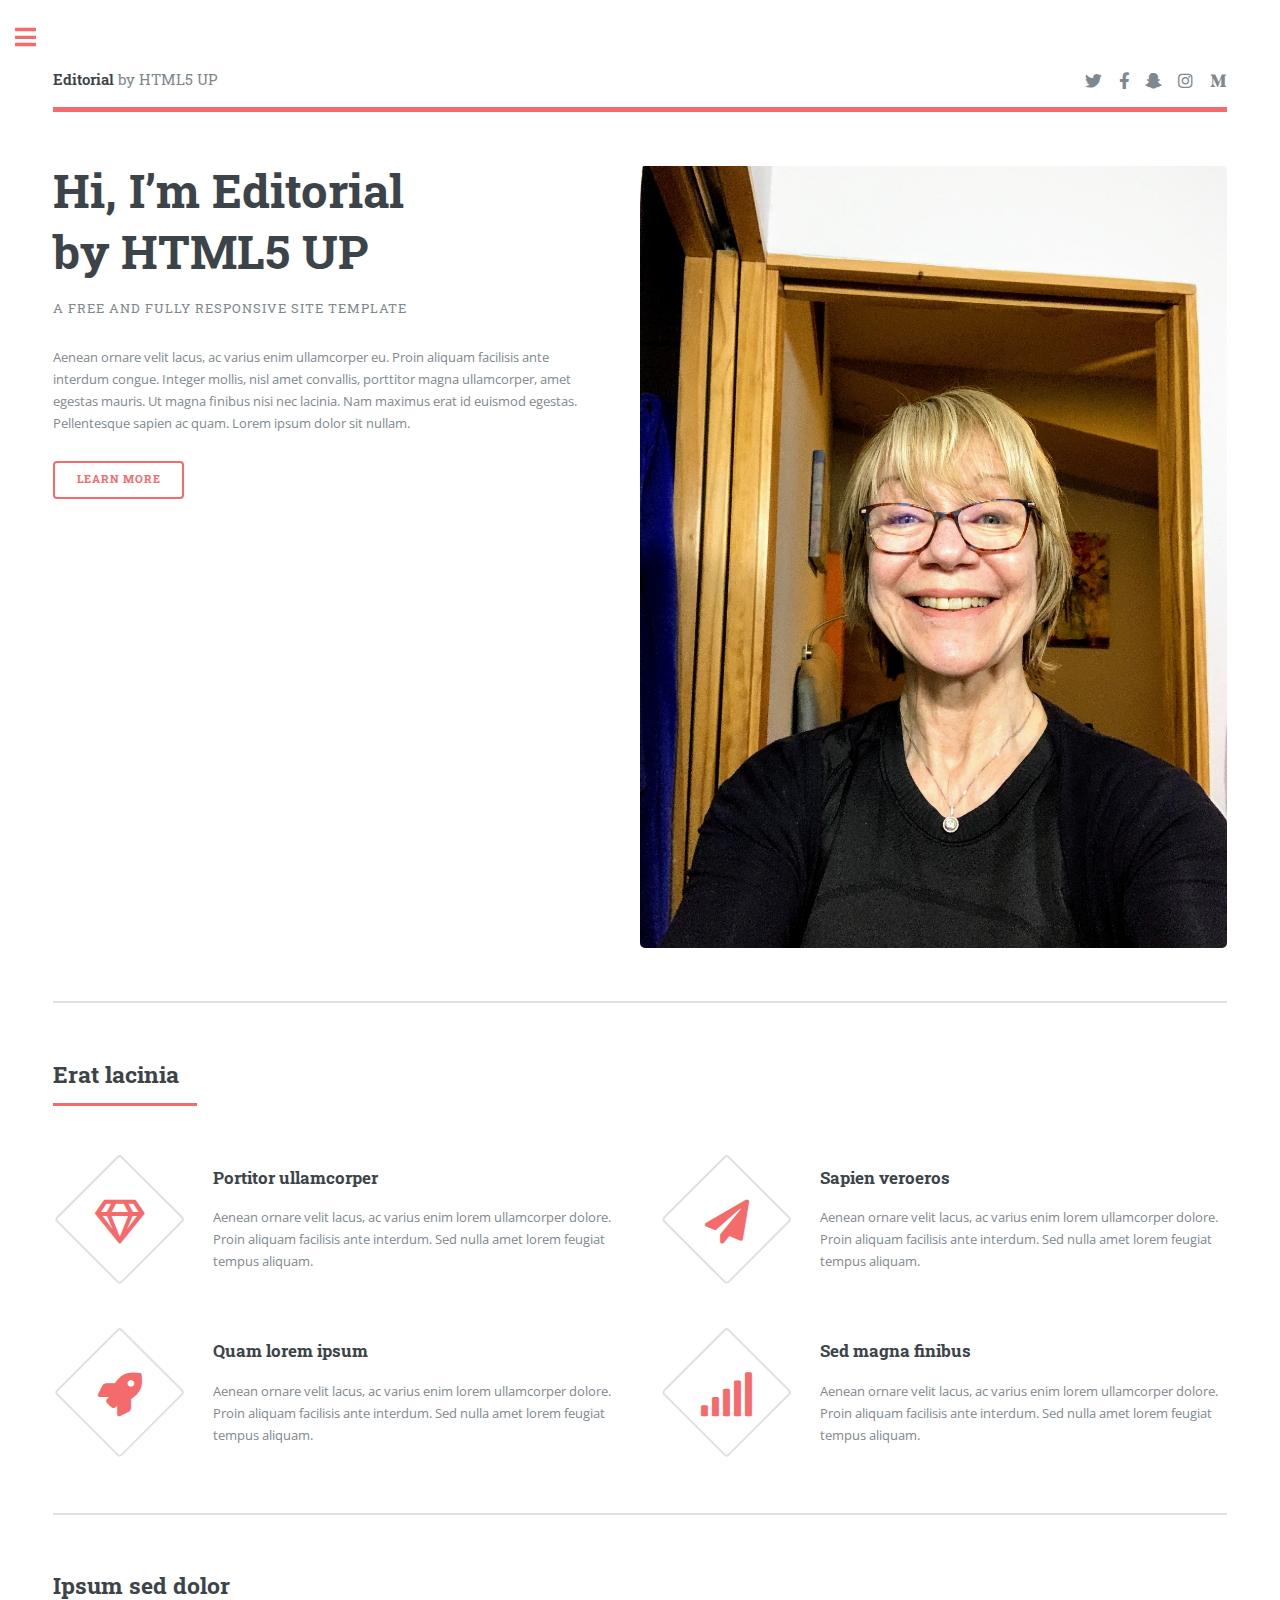
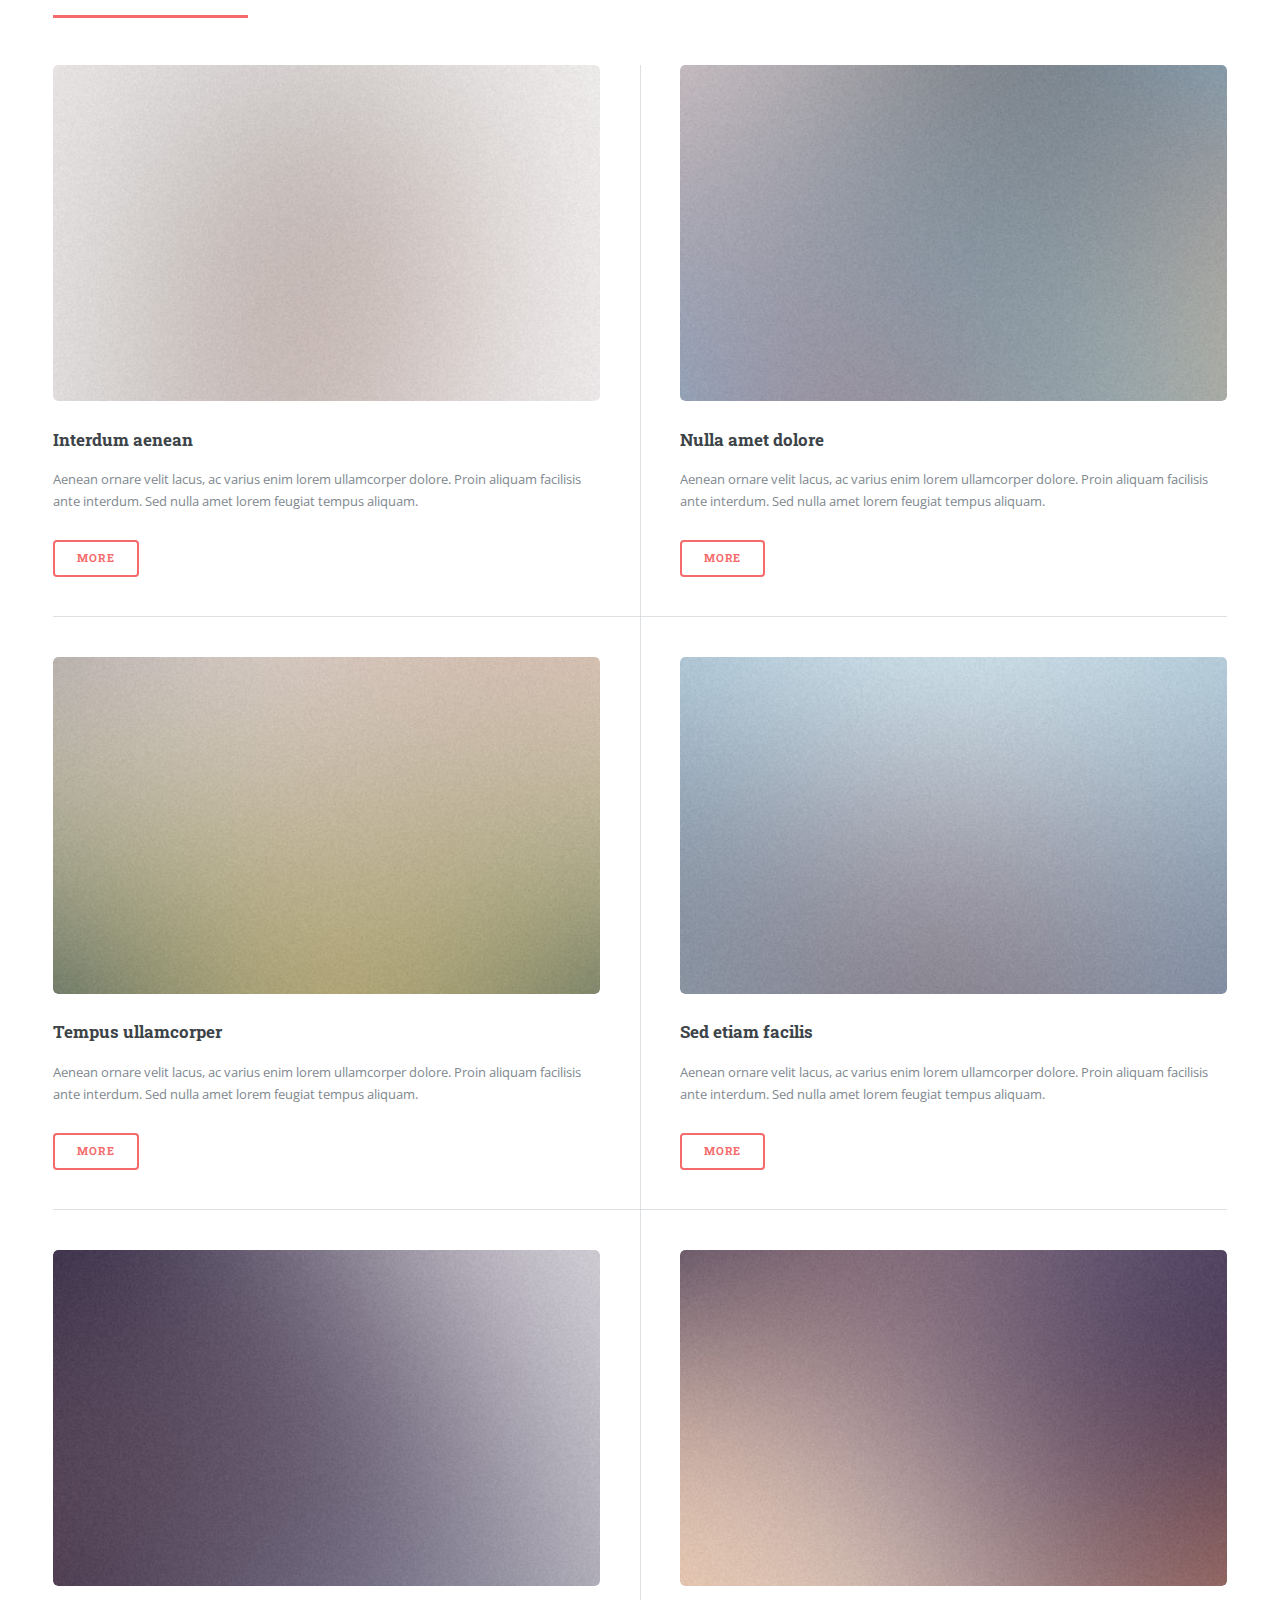
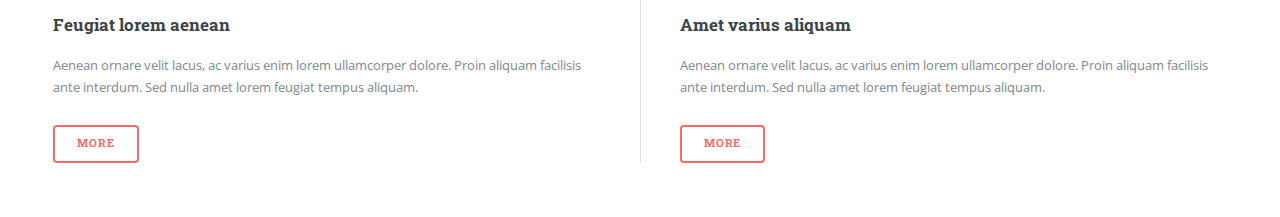
==== commit 0e60a313: "add ew headshot" ====
--- a/index.html
+++ b/index.html
@@ -46,7 +46,7 @@
 										</ul>
 									</div>
 									<span class="image object">
-										<img src="images/pic10.jpg" alt="" />
+										<img src="images/EW_Headshot.jpg" alt="" />
 									</span>
 								</section>
 
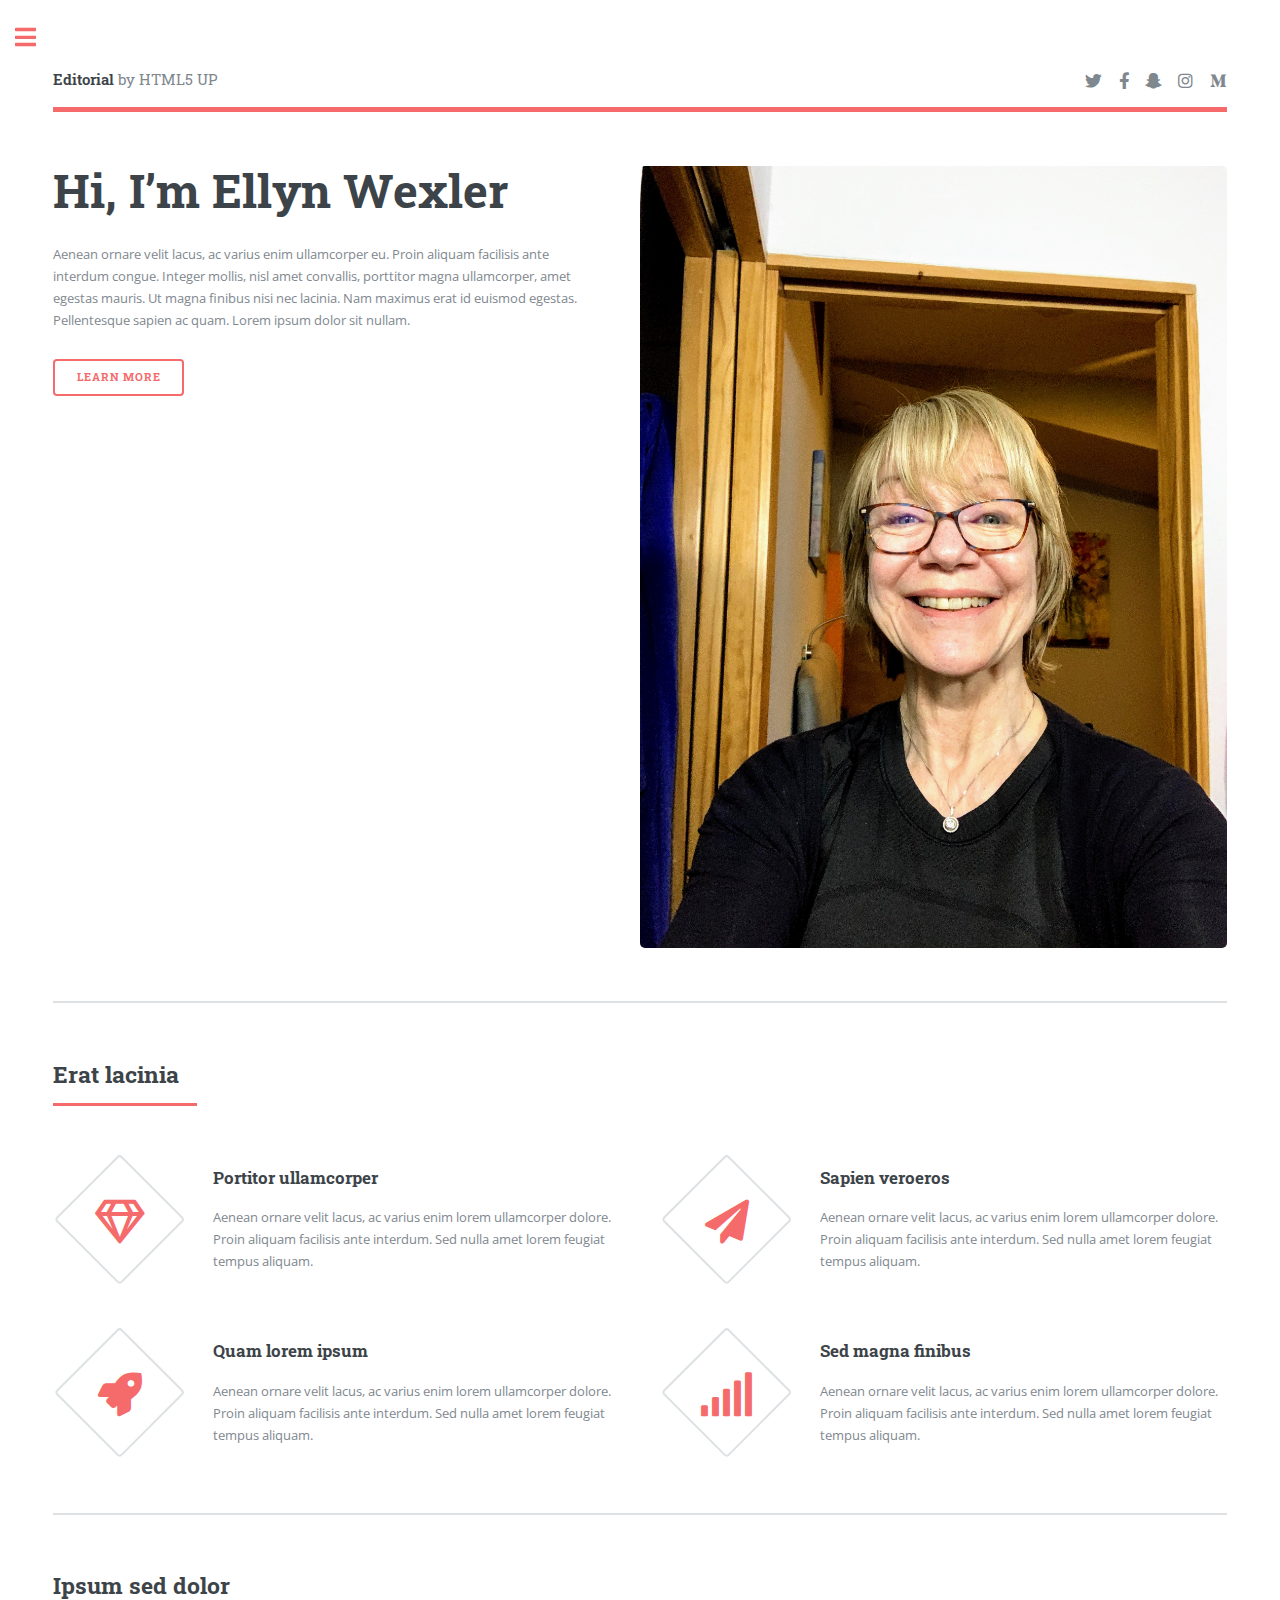
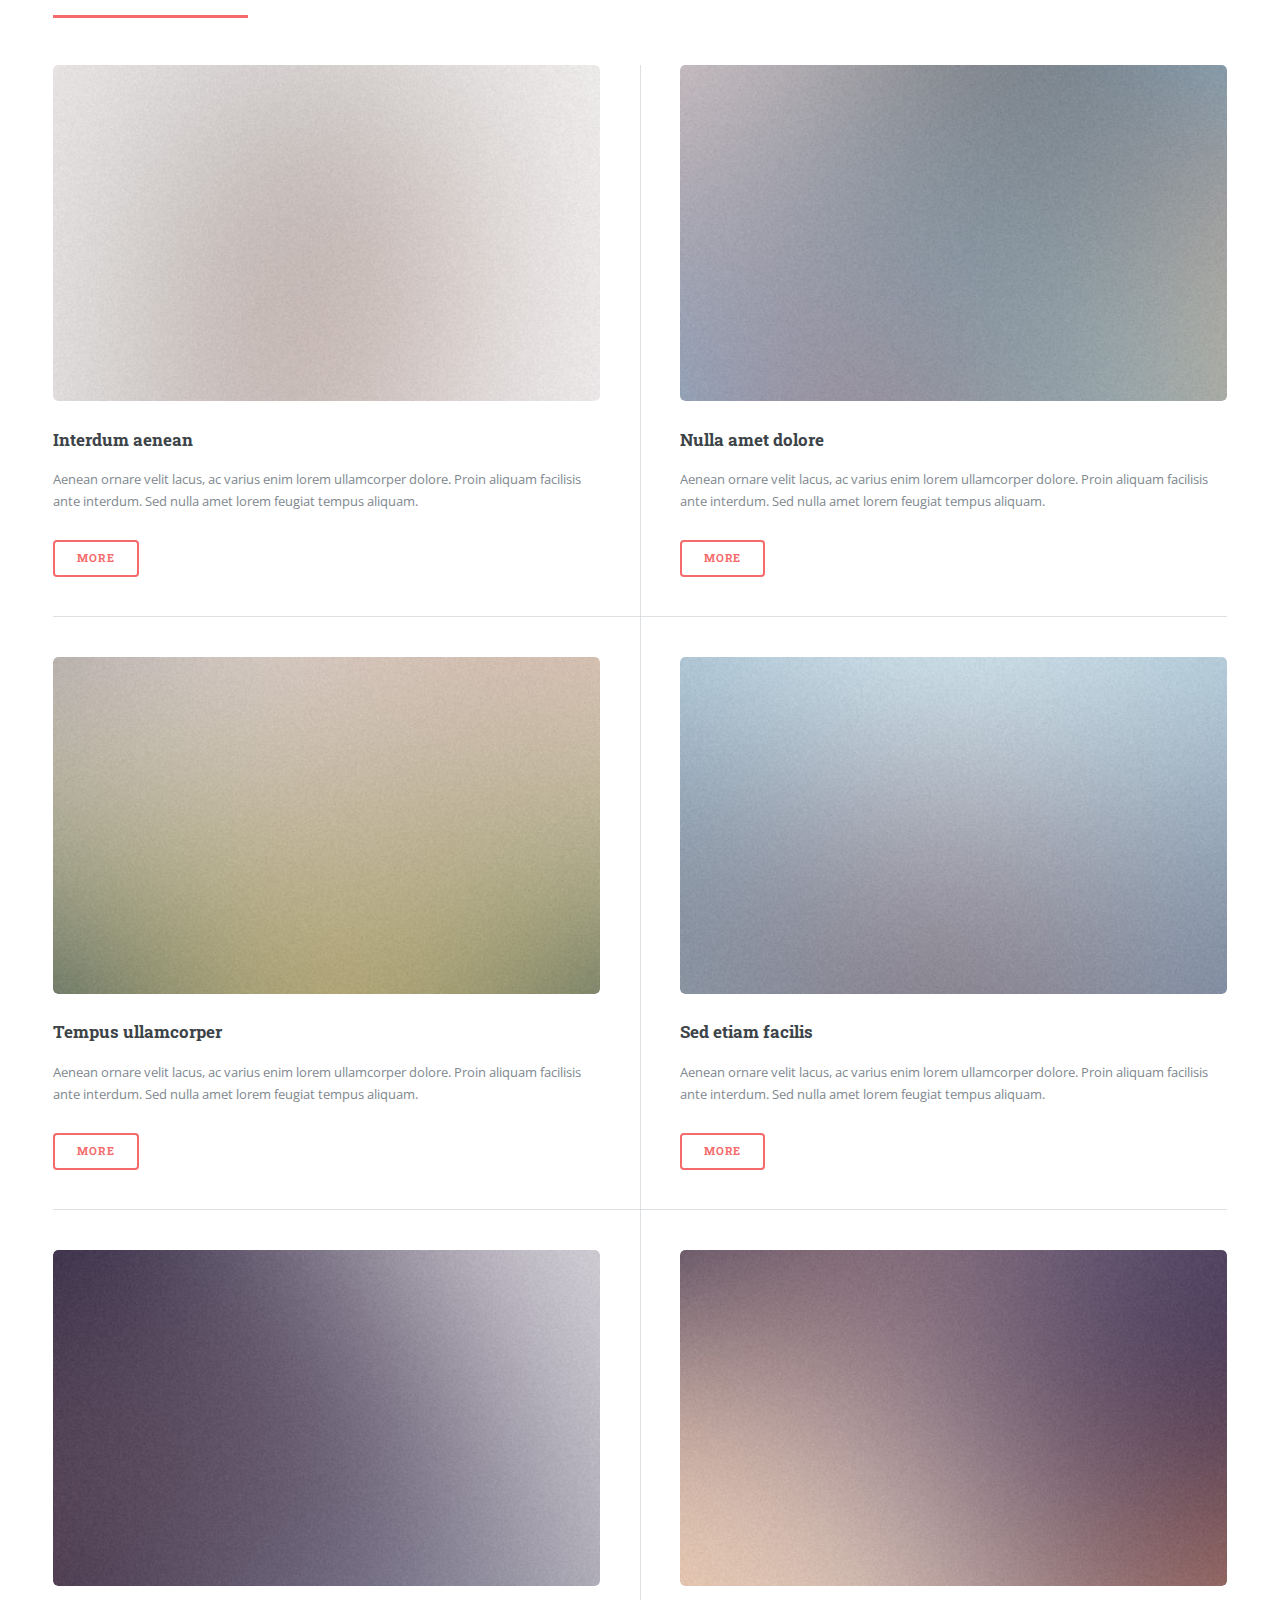
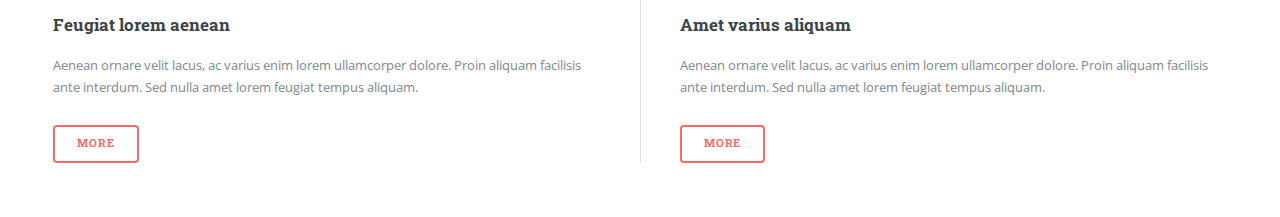
==== commit 3afae24d: "change submenu and header text" ====
--- a/index.html
+++ b/index.html
@@ -6,7 +6,7 @@
 -->
 <html>
 	<head>
-		<title>Editorial by HTML5 UP</title>
+		<title>Ellyn Wexler - Portfolio</title>
 		<meta charset="utf-8" />
 		<meta name="viewport" content="width=device-width, initial-scale=1, user-scalable=no" />
 		<link rel="stylesheet" href="assets/css/main.css" />
@@ -36,9 +36,7 @@
 								<section id="banner">
 									<div class="content">
 										<header>
-											<h1>Hi, I’m Editorial<br />
-											by HTML5 UP</h1>
-											<p>A free and fully responsive site template</p>
+											<h1>Hi, I’m Ellyn Wexler<br /></h1>
 										</header>
 										<p>Aenean ornare velit lacus, ac varius enim ullamcorper eu. Proin aliquam facilisis ante interdum congue. Integer mollis, nisl amet convallis, porttitor magna ullamcorper, amet egestas mauris. Ut magna finibus nisi nec lacinia. Nam maximus erat id euismod egestas. Pellentesque sapien ac quam. Lorem ipsum dolor sit nullam.</p>
 										<ul class="actions">
@@ -165,8 +163,8 @@
 									</header>
 									<ul>
 										<li><a href="index.html">Homepage</a></li>
-										<li><a href="generic.html">Generic</a></li>
-										<li><a href="elements.html">Elements</a></li>
+										<li><a href="generic.html">Resume</a></li>
+										<li><a href="elements.html">Sample Works</a></li>
 										<li>
 											<span class="opener">Submenu</span>
 											<ul>
@@ -176,20 +174,6 @@
 												<li><a href="#">Feugiat Veroeros</a></li>
 											</ul>
 										</li>
-										<li><a href="#">Etiam Dolore</a></li>
-										<li><a href="#">Adipiscing</a></li>
-										<li>
-											<span class="opener">Another Submenu</span>
-											<ul>
-												<li><a href="#">Lorem Dolor</a></li>
-												<li><a href="#">Ipsum Adipiscing</a></li>
-												<li><a href="#">Tempus Magna</a></li>
-												<li><a href="#">Feugiat Veroeros</a></li>
-											</ul>
-										</li>
-										<li><a href="#">Maximus Erat</a></li>
-										<li><a href="#">Sapien Mauris</a></li>
-										<li><a href="#">Amet Lacinia</a></li>
 									</ul>
 								</nav>
 
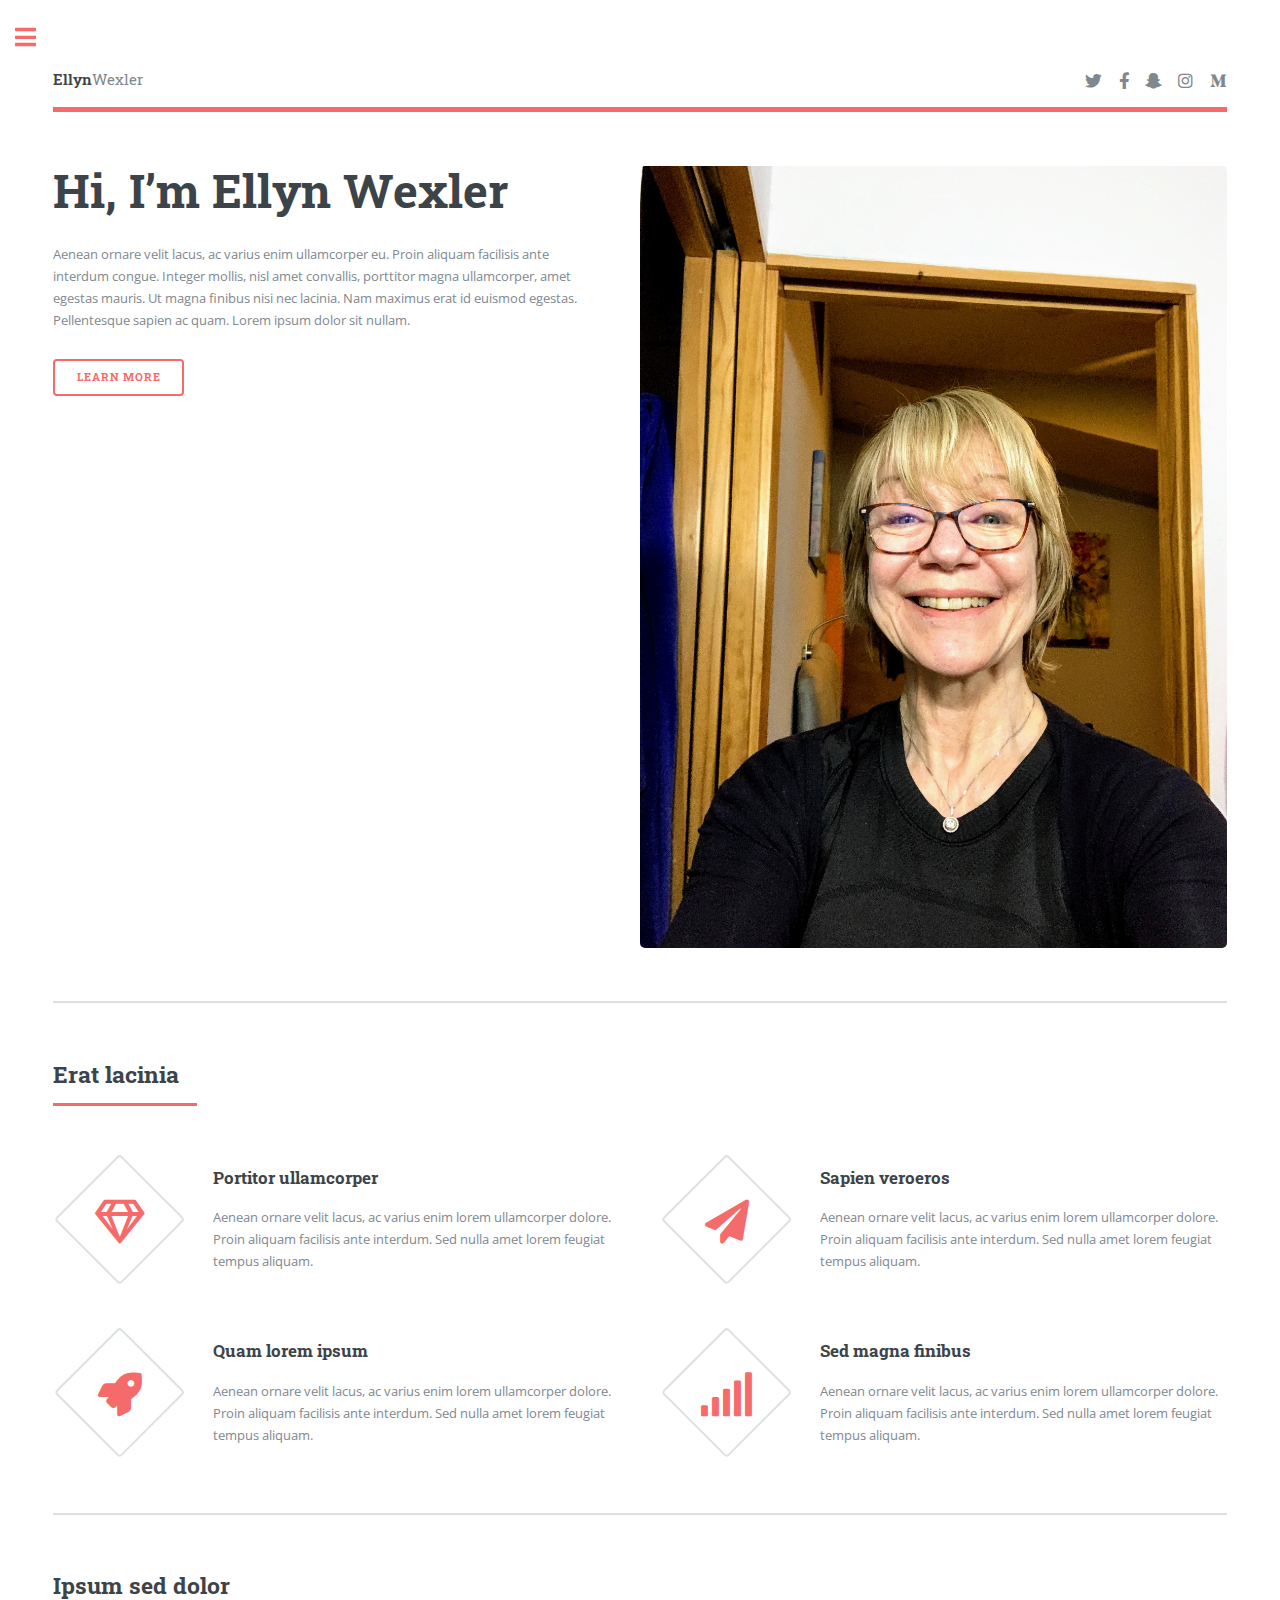
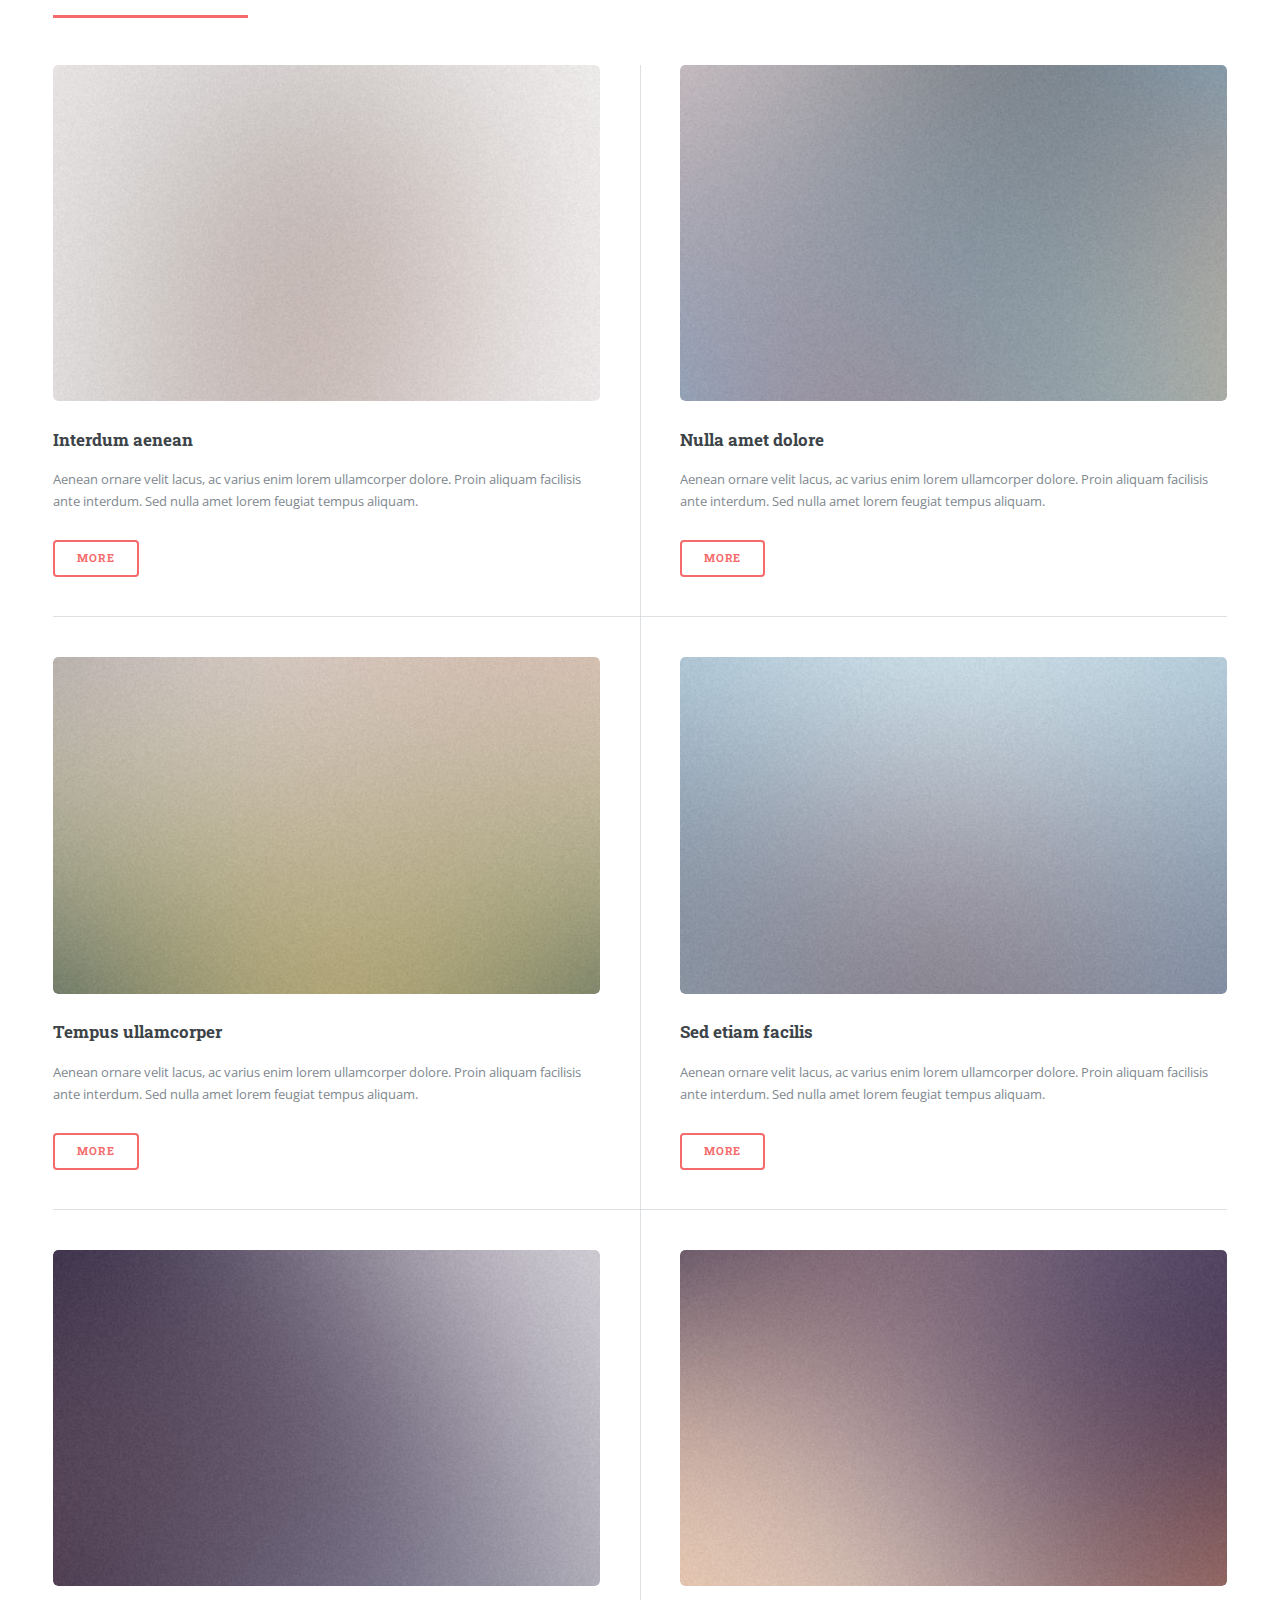
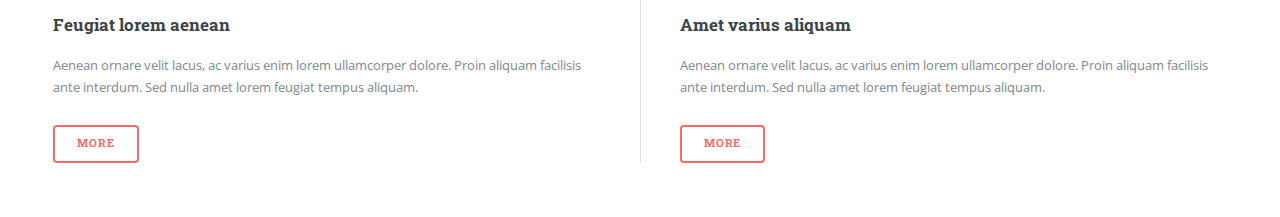
==== commit 07dded37: "format index.html" ====
--- a/index.html
+++ b/index.html
@@ -22,7 +22,7 @@
 
 							<!-- Header -->
 								<header id="header">
-									<a href="index.html" class="logo"><strong>Editorial</strong> by HTML5 UP</a>
+									<a href="index.html" class="logo"><strong>Ellyn</strong>Wexler</a>
 									<ul class="icons">
 										<li><a href="#" class="icon brands fa-twitter"><span class="label">Twitter</span></a></li>
 										<li><a href="#" class="icon brands fa-facebook-f"><span class="label">Facebook</span></a></li>
@@ -163,7 +163,7 @@
 									</header>
 									<ul>
 										<li><a href="index.html">Homepage</a></li>
-										<li><a href="generic.html">Resume</a></li>
+										<li><a href="resume.html">Resume</a></li>
 										<li><a href="elements.html">Sample Works</a></li>
 										<li>
 											<span class="opener">Submenu</span>
@@ -177,29 +177,7 @@
 									</ul>
 								</nav>
 
-							<!-- Section -->
-								<section>
-									<header class="major">
-										<h2>Ante interdum</h2>
-									</header>
-									<div class="mini-posts">
-										<article>
-											<a href="#" class="image"><img src="images/pic07.jpg" alt="" /></a>
-											<p>Aenean ornare velit lacus, ac varius enim lorem ullamcorper dolore aliquam.</p>
-										</article>
-										<article>
-											<a href="#" class="image"><img src="images/pic08.jpg" alt="" /></a>
-											<p>Aenean ornare velit lacus, ac varius enim lorem ullamcorper dolore aliquam.</p>
-										</article>
-										<article>
-											<a href="#" class="image"><img src="images/pic09.jpg" alt="" /></a>
-											<p>Aenean ornare velit lacus, ac varius enim lorem ullamcorper dolore aliquam.</p>
-										</article>
-									</div>
-									<ul class="actions">
-										<li><a href="#" class="button">More</a></li>
-									</ul>
-								</section>
+
 
 							<!-- Section -->
 								<section>
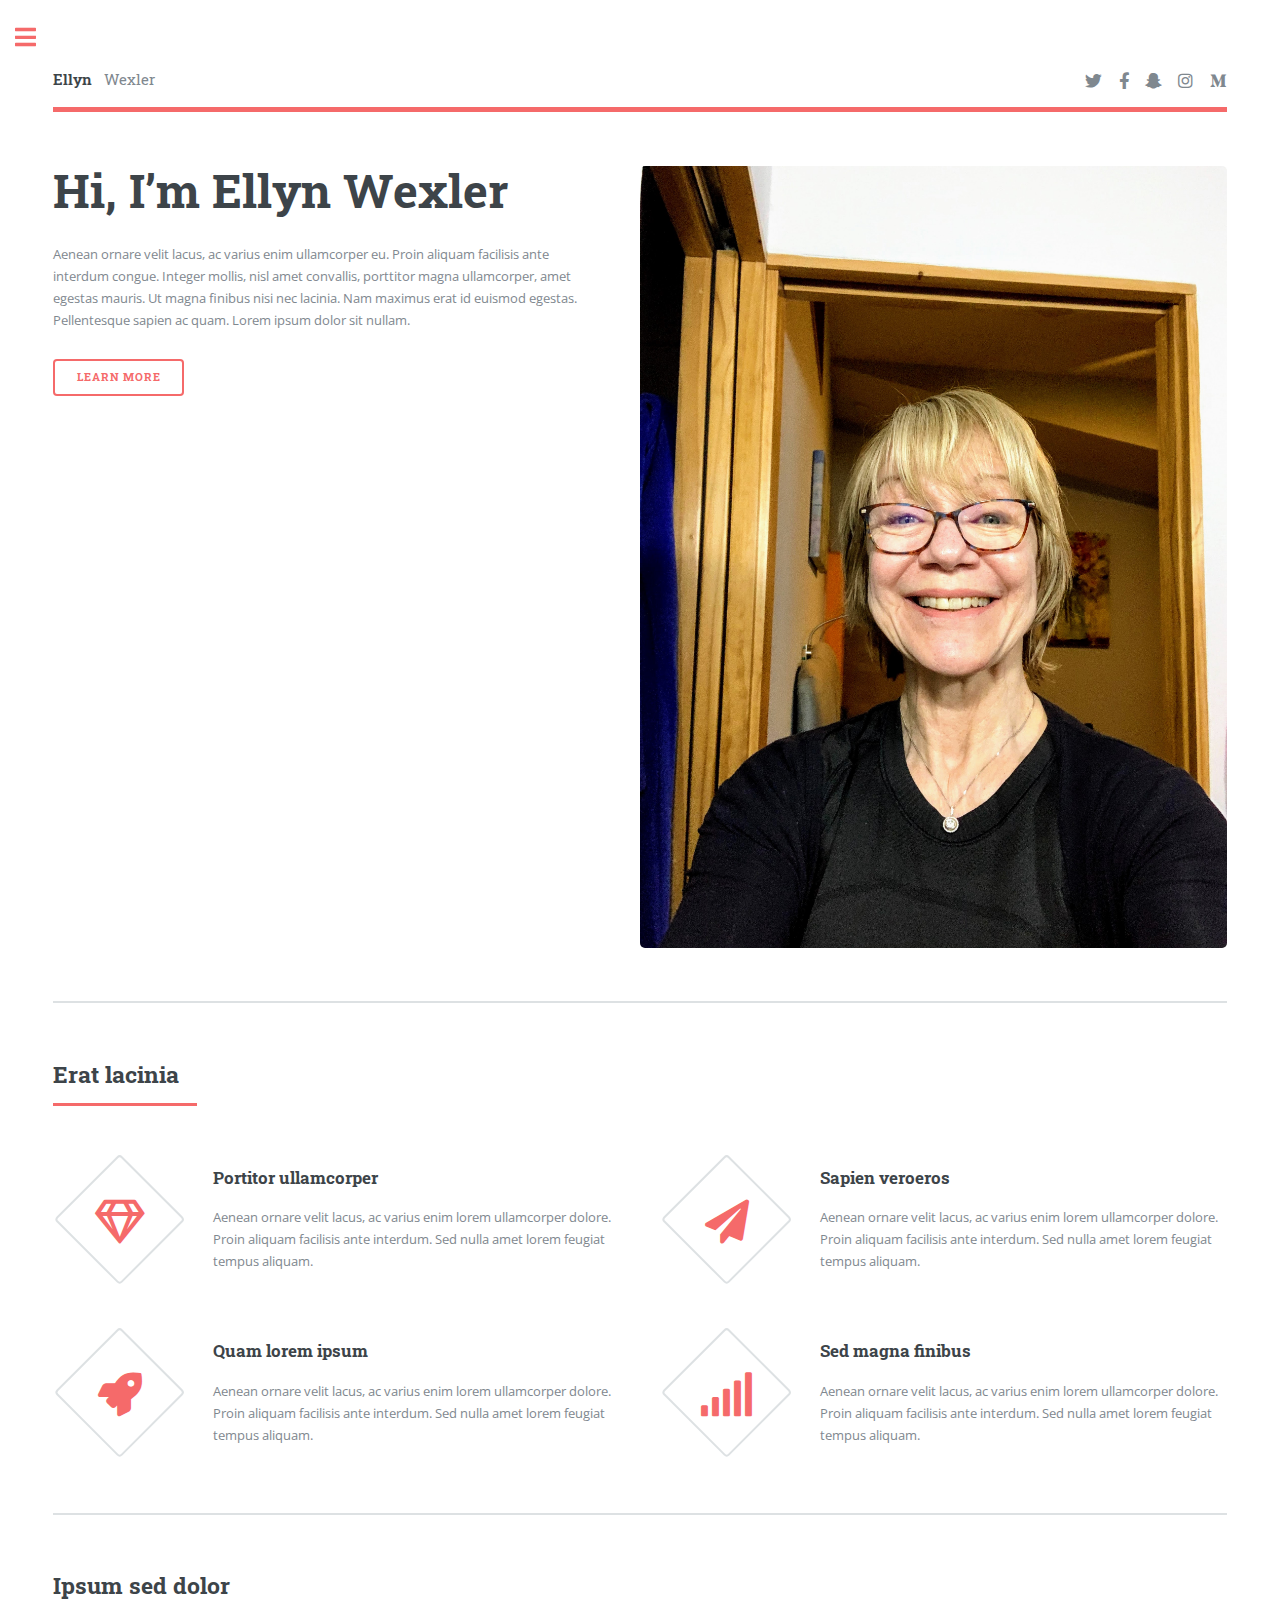
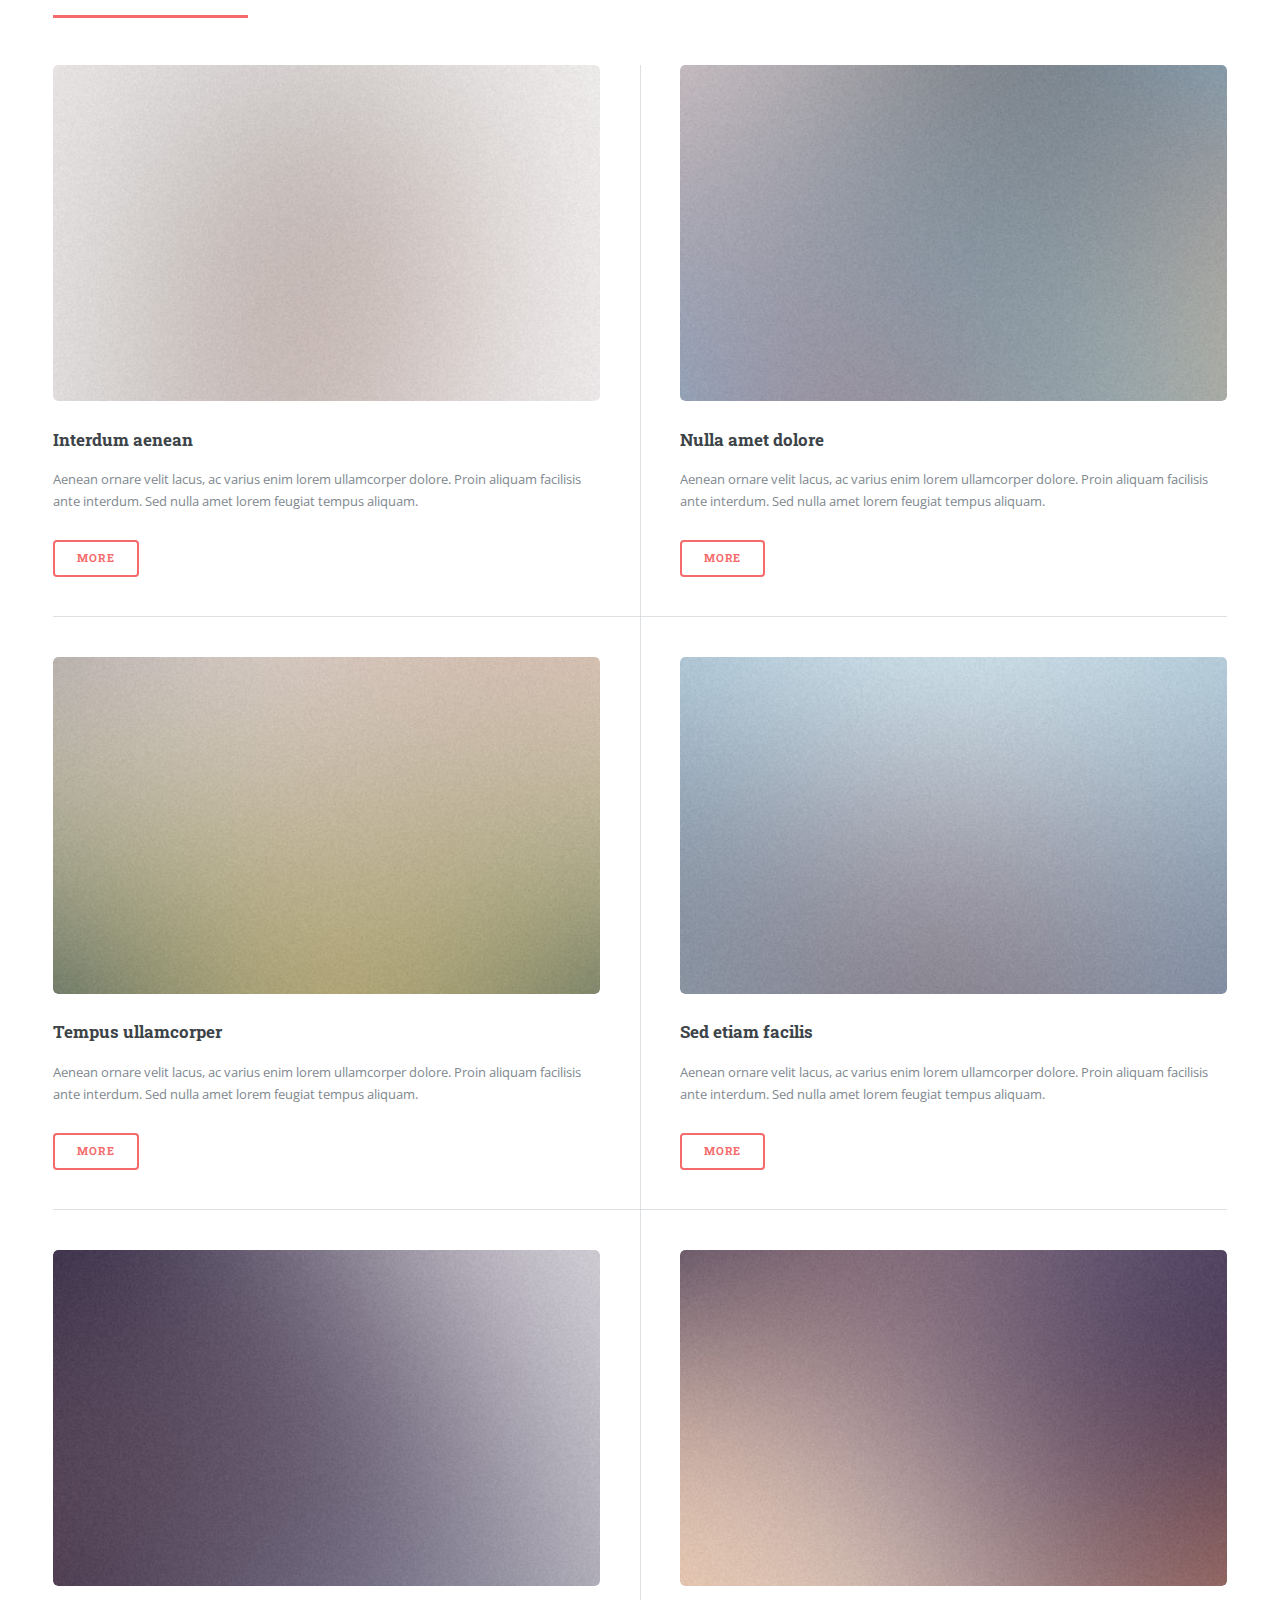
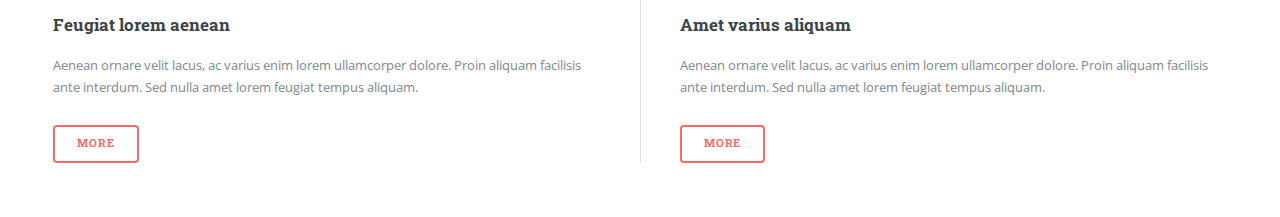
==== commit 3f76a343: "add &nbsp; spaces in index" ====
--- a/index.html
+++ b/index.html
@@ -22,7 +22,7 @@
 
 							<!-- Header -->
 								<header id="header">
-									<a href="index.html" class="logo"><strong>Ellyn</strong>Wexler</a>
+									<a href="index.html" class="logo"><strong>Ellyn</strong>&nbsp;&nbsp;&nbsp;Wexler</a>
 									<ul class="icons">
 										<li><a href="#" class="icon brands fa-twitter"><span class="label">Twitter</span></a></li>
 										<li><a href="#" class="icon brands fa-facebook-f"><span class="label">Facebook</span></a></li>
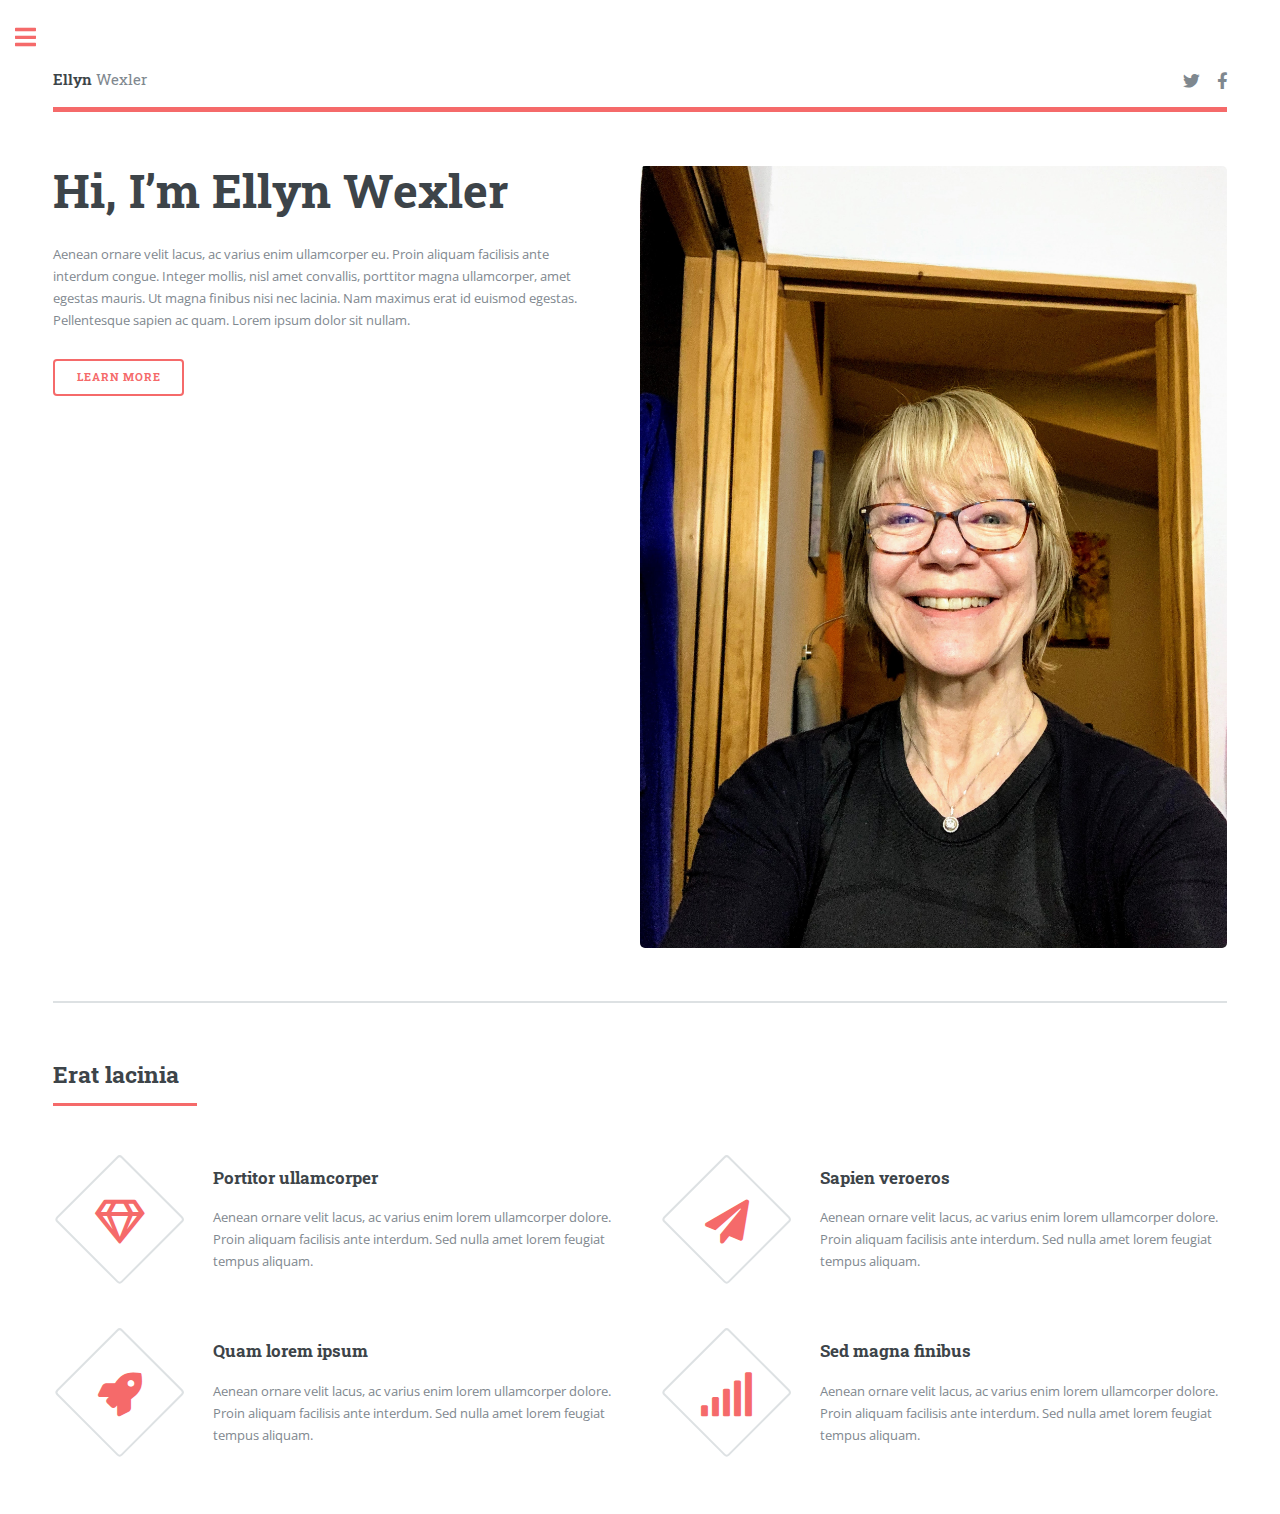
==== commit d713f481: "format and add sample_work and scrabble graphic" ====
--- a/index.html
+++ b/index.html
@@ -22,13 +22,10 @@
 
 							<!-- Header -->
 								<header id="header">
-									<a href="index.html" class="logo"><strong>Ellyn</strong>&nbsp;&nbsp;&nbsp;Wexler</a>
+									<a href="index.html" class="logo"><strong>Ellyn</strong>&nbsp;Wexler</a>
 									<ul class="icons">
 										<li><a href="#" class="icon brands fa-twitter"><span class="label">Twitter</span></a></li>
 										<li><a href="#" class="icon brands fa-facebook-f"><span class="label">Facebook</span></a></li>
-										<li><a href="#" class="icon brands fa-snapchat-ghost"><span class="label">Snapchat</span></a></li>
-										<li><a href="#" class="icon brands fa-instagram"><span class="label">Instagram</span></a></li>
-										<li><a href="#" class="icon brands fa-medium-m"><span class="label">Medium</span></a></li>
 									</ul>
 								</header>
 
@@ -84,64 +81,6 @@
 										</article>
 									</div>
 								</section>
-
-							<!-- Section -->
-								<section>
-									<header class="major">
-										<h2>Ipsum sed dolor</h2>
-									</header>
-									<div class="posts">
-										<article>
-											<a href="#" class="image"><img src="images/pic01.jpg" alt="" /></a>
-											<h3>Interdum aenean</h3>
-											<p>Aenean ornare velit lacus, ac varius enim lorem ullamcorper dolore. Proin aliquam facilisis ante interdum. Sed nulla amet lorem feugiat tempus aliquam.</p>
-											<ul class="actions">
-												<li><a href="#" class="button">More</a></li>
-											</ul>
-										</article>
-										<article>
-											<a href="#" class="image"><img src="images/pic02.jpg" alt="" /></a>
-											<h3>Nulla amet dolore</h3>
-											<p>Aenean ornare velit lacus, ac varius enim lorem ullamcorper dolore. Proin aliquam facilisis ante interdum. Sed nulla amet lorem feugiat tempus aliquam.</p>
-											<ul class="actions">
-												<li><a href="#" class="button">More</a></li>
-											</ul>
-										</article>
-										<article>
-											<a href="#" class="image"><img src="images/pic03.jpg" alt="" /></a>
-											<h3>Tempus ullamcorper</h3>
-											<p>Aenean ornare velit lacus, ac varius enim lorem ullamcorper dolore. Proin aliquam facilisis ante interdum. Sed nulla amet lorem feugiat tempus aliquam.</p>
-											<ul class="actions">
-												<li><a href="#" class="button">More</a></li>
-											</ul>
-										</article>
-										<article>
-											<a href="#" class="image"><img src="images/pic04.jpg" alt="" /></a>
-											<h3>Sed etiam facilis</h3>
-											<p>Aenean ornare velit lacus, ac varius enim lorem ullamcorper dolore. Proin aliquam facilisis ante interdum. Sed nulla amet lorem feugiat tempus aliquam.</p>
-											<ul class="actions">
-												<li><a href="#" class="button">More</a></li>
-											</ul>
-										</article>
-										<article>
-											<a href="#" class="image"><img src="images/pic05.jpg" alt="" /></a>
-											<h3>Feugiat lorem aenean</h3>
-											<p>Aenean ornare velit lacus, ac varius enim lorem ullamcorper dolore. Proin aliquam facilisis ante interdum. Sed nulla amet lorem feugiat tempus aliquam.</p>
-											<ul class="actions">
-												<li><a href="#" class="button">More</a></li>
-											</ul>
-										</article>
-										<article>
-											<a href="#" class="image"><img src="images/pic06.jpg" alt="" /></a>
-											<h3>Amet varius aliquam</h3>
-											<p>Aenean ornare velit lacus, ac varius enim lorem ullamcorper dolore. Proin aliquam facilisis ante interdum. Sed nulla amet lorem feugiat tempus aliquam.</p>
-											<ul class="actions">
-												<li><a href="#" class="button">More</a></li>
-											</ul>
-										</article>
-									</div>
-								</section>
-
 						</div>
 					</div>
 
@@ -149,12 +88,7 @@
 					<div id="sidebar">
 						<div class="inner">
 
-							<!-- Search -->
-								<section id="search" class="alt">
-									<form method="post" action="#">
-										<input type="text" name="query" id="query" placeholder="Search" />
-									</form>
-								</section>
+
 
 							<!-- Menu -->
 								<nav id="menu">
@@ -164,16 +98,7 @@
 									<ul>
 										<li><a href="index.html">Homepage</a></li>
 										<li><a href="resume.html">Resume</a></li>
-										<li><a href="elements.html">Sample Works</a></li>
-										<li>
-											<span class="opener">Submenu</span>
-											<ul>
-												<li><a href="#">Lorem Dolor</a></li>
-												<li><a href="#">Ipsum Adipiscing</a></li>
-												<li><a href="#">Tempus Magna</a></li>
-												<li><a href="#">Feugiat Veroeros</a></li>
-											</ul>
-										</li>
+										<li><a href="sample_work.html">Sample Work</a></li>
 									</ul>
 								</nav>
 
@@ -186,16 +111,16 @@
 									</header>
 									<p>Sed varius enim lorem ullamcorper dolore aliquam aenean ornare velit lacus, ac varius enim lorem ullamcorper dolore. Proin sed aliquam facilisis ante interdum. Sed nulla amet lorem feugiat tempus aliquam.</p>
 									<ul class="contact">
-										<li class="icon solid fa-envelope"><a href="#">information@untitled.tld</a></li>
+										<li class="icon solid fa-envelope"><a href="#">ellynwexler@gmail.com</a></li>
 										<li class="icon solid fa-phone">(000) 000-0000</li>
 										<li class="icon solid fa-home">1234 Somewhere Road #8254<br />
-										Nashville, TN 00000-0000</li>
+										Reston, VA 20190</li>
 									</ul>
 								</section>
 
 							<!-- Footer -->
 								<footer id="footer">
-									<p class="copyright">&copy; Untitled. All rights reserved. Demo Images: <a href="https://unsplash.com">Unsplash</a>. Design: <a href="https://html5up.net">HTML5 UP</a>.</p>
+									<p class="copyright">&copy; Ellyn Wexler All rights reserved. Demo Images: <a href="https://unsplash.com">Unsplash</a>. Design: <a href="https://html5up.net">HTML5 UP</a>.</p>
 								</footer>
 
 						</div>
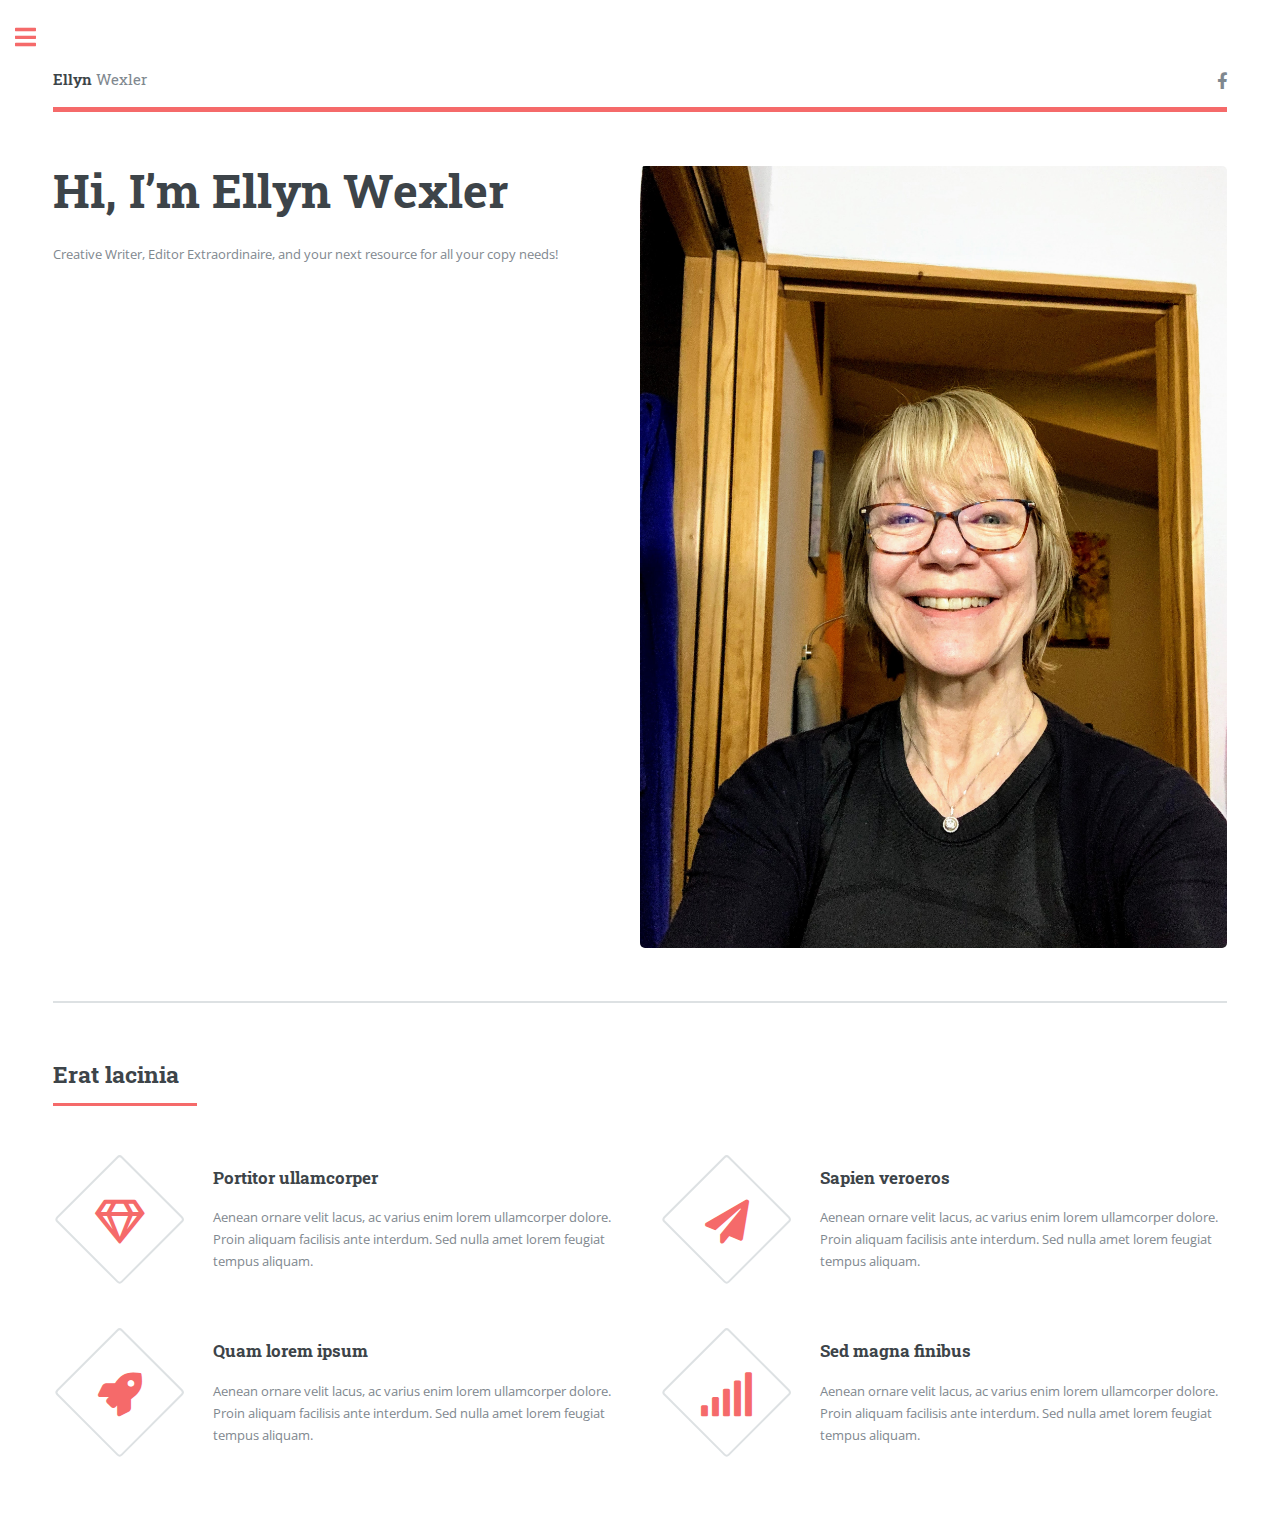
==== commit bcc9f3fd: "removed unnecessary, began adding articles" ====
--- a/index.html
+++ b/index.html
@@ -24,7 +24,7 @@
 								<header id="header">
 									<a href="index.html" class="logo"><strong>Ellyn</strong>&nbsp;Wexler</a>
 									<ul class="icons">
-										<li><a href="#" class="icon brands fa-twitter"><span class="label">Twitter</span></a></li>
+										<li><a href="#" class="icon fa-mail-bulk"><span class="label">E-mail</span></a></li>
 										<li><a href="#" class="icon brands fa-facebook-f"><span class="label">Facebook</span></a></li>
 									</ul>
 								</header>
@@ -35,11 +35,8 @@
 										<header>
 											<h1>Hi, I’m Ellyn Wexler<br /></h1>
 										</header>
-										<p>Aenean ornare velit lacus, ac varius enim ullamcorper eu. Proin aliquam facilisis ante interdum congue. Integer mollis, nisl amet convallis, porttitor magna ullamcorper, amet egestas mauris. Ut magna finibus nisi nec lacinia. Nam maximus erat id euismod egestas. Pellentesque sapien ac quam. Lorem ipsum dolor sit nullam.</p>
-										<ul class="actions">
-											<li><a href="#" class="button big">Learn More</a></li>
-										</ul>
-									</div>
+										<p>Creative Writer, Editor Extraordinaire, and your next resource for all your copy needs! </p>
+																		</div>
 									<span class="image object">
 										<img src="images/EW_Headshot.jpg" alt="" />
 									</span>
@@ -112,8 +109,8 @@
 									<p>Sed varius enim lorem ullamcorper dolore aliquam aenean ornare velit lacus, ac varius enim lorem ullamcorper dolore. Proin sed aliquam facilisis ante interdum. Sed nulla amet lorem feugiat tempus aliquam.</p>
 									<ul class="contact">
 										<li class="icon solid fa-envelope"><a href="#">ellynwexler@gmail.com</a></li>
-										<li class="icon solid fa-phone">(000) 000-0000</li>
-										<li class="icon solid fa-home">1234 Somewhere Road #8254<br />
+										<li class="icon solid fa-phone">(301) 980-44700</li>
+										<li class="icon solid fa-home">Reston, VA 20190<br />
 										Reston, VA 20190</li>
 									</ul>
 								</section>
--- a/assets/css/main.css
+++ b/assets/css/main.css
@@ -1,9 +1,9 @@
 @import url(fontawesome-all.min.css);
 @import url("https://fonts.googleapis.com/css?family=Open+Sans:400,600,400italic,600italic|Roboto+Slab:400,700");
-/*
-	Editorial by HTML5 UP
-	html5up.net | @ajlkn
-	Free for personal and commercial use under the CCA 3.0 license (html5up.net/license)
+/*
+	Editorial by HTML5 UP
+	html5up.net | @ajlkn
+	Free for personal and commercial use under the CCA 3.0 license (html5up.net/license)
 */
 html, body, div, span, applet, object,
 iframe, h1, h2, h3, h4, h5, h6, p, blockquote,
@@ -2271,3 +2271,13 @@
     border-top: 0;
     margin-top: 0;
     padding-top: 0; }
+
+  .sample-work {
+    display:none
+    list-style: none
+    
+  }
+
+  .story-link{
+    
+  }